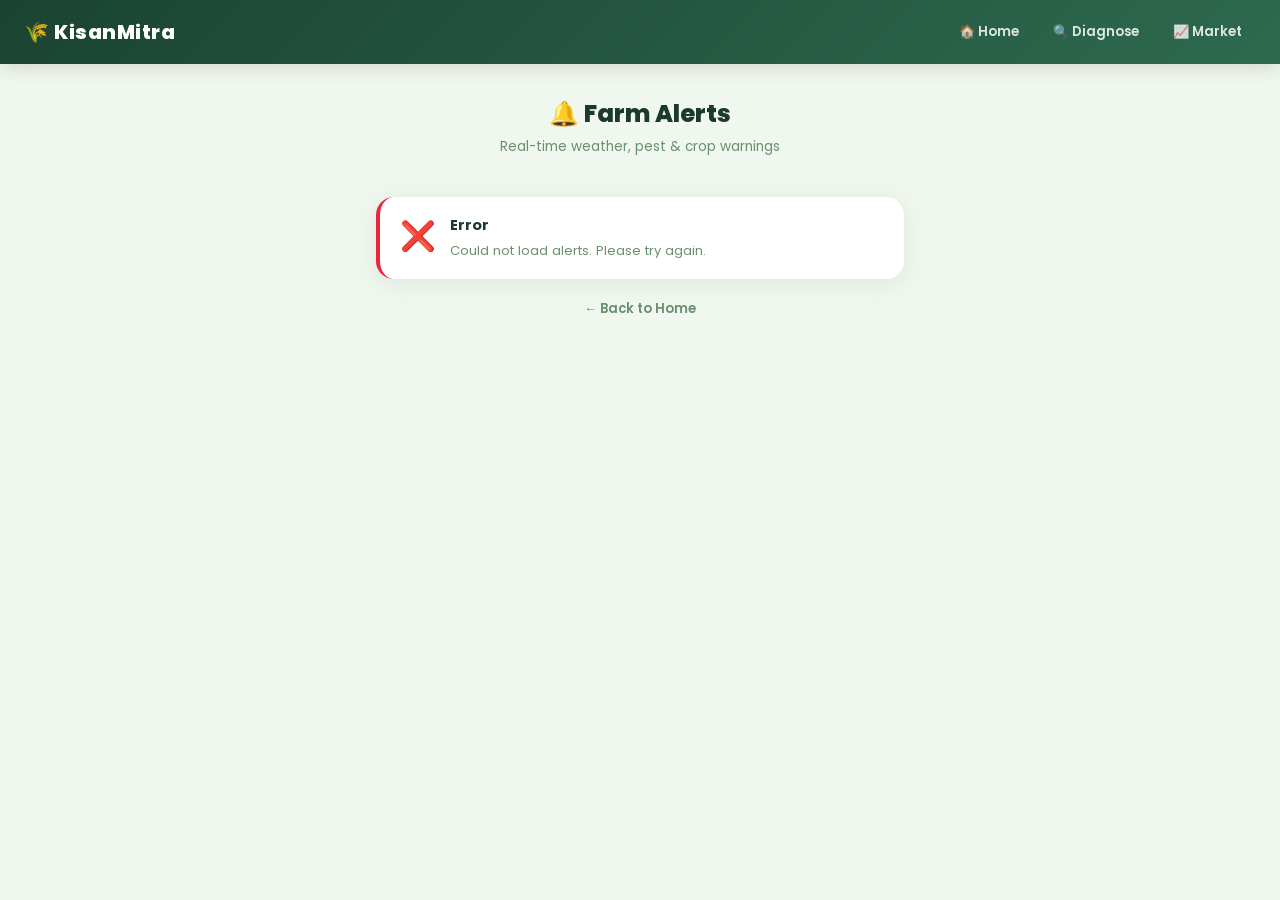
==== templates/alerts.html @ a258a3a2 "Add files via upload" ====
<!DOCTYPE html>
<html lang="en">
<head>
  <meta charset="UTF-8"/>
  <meta name="viewport" content="width=device-width, initial-scale=1.0"/>
  <title>KisanMitra · Alerts</title>
  <link href="https://fonts.googleapis.com/css2?family=Poppins:wght@300;400;500;600;700;800&display=swap" rel="stylesheet"/>
  <link rel="stylesheet" href="/static/style.css"/>
</head>
<body>

<nav class="navbar">
  <a href="/" class="nav-brand">🌾 KisanMitra</a>
  <div class="nav-links">
    <a href="/">🏠 Home</a>
    <a href="/diagnose">🔍 Diagnose</a>
    <a href="/market">📈 Market</a>
  </div>
  <div class="hamburger" onclick="toggleMenu()">
    <span></span><span></span><span></span>
  </div>
</nav>

<div class="mobile-menu" id="mobile-menu">
  <a href="/">🏠 Home</a>
  <a href="/diagnose">🔍 Diagnose Crop</a>
  <a href="/market">📈 Market Prices</a>
</div>

<div class="page-title">
  <h2>🔔 Farm Alerts</h2>
  <p>Real-time weather, pest & crop warnings</p>
</div>

<div class="main-container" style="margin-top:0">
  <div class="alerts-grid" id="alerts-grid">
    <div class="alert-card">
      <div class="typing"><span></span><span></span><span></span></div>
      <p style="font-size:0.85rem;color:var(--muted);margin-top:8px">Loading alerts based on your location...</p>
    </div>
  </div>
  <a href="/" class="back-link">← Back to Home</a>
</div>

<script src="/static/alerts.js"></script>
<script>
function toggleMenu() {
  document.getElementById('mobile-menu').classList.toggle('open');
}
</script>
</body>
</html>
---- static/style.css ----
@import url('https://fonts.googleapis.com/css2?family=Poppins:wght@300;400;500;600;700;800&display=swap');

:root {
  --green: #2d6a4f;
  --green2: #40916c;
  --green3: #52b788;
  --light: #d8f3dc;
  --yellow: #f4a716;
  --red: #ef233c;
  --bg: #f0f7ee;
  --card: #ffffff;
  --text: #1b3a2d;
  --muted: #6b8f71;
  --shadow: 0 4px 24px rgba(45,106,79,0.10);
  --shadow-hover: 0 8px 32px rgba(45,106,79,0.18);
  --radius: 18px;
  --radius-sm: 12px;
}

* { box-sizing: border-box; margin: 0; padding: 0; }

body {
  font-family: 'Poppins', sans-serif;
  background: var(--bg);
  color: var(--text);
  min-height: 100vh;
  overflow-x: hidden;
}

/* ── SCROLLBAR ── */
::-webkit-scrollbar { width: 6px; height: 6px; }
::-webkit-scrollbar-track { background: var(--bg); }
::-webkit-scrollbar-thumb { background: var(--green3); border-radius: 10px; }

/* ── NAVBAR ── */
.navbar {
  background: linear-gradient(135deg, #1b4332 0%, #2d6a4f 100%);
  padding: 0 24px;
  height: 64px;
  display: flex;
  align-items: center;
  justify-content: space-between;
  position: sticky;
  top: 0;
  z-index: 1000;
  box-shadow: 0 2px 20px rgba(0,0,0,0.15);
}

.nav-brand {
  display: flex;
  align-items: center;
  gap: 10px;
  color: white;
  font-size: 1.25rem;
  font-weight: 800;
  letter-spacing: 0.5px;
  text-decoration: none;
}

.nav-links {
  display: flex;
  align-items: center;
  gap: 6px;
}

.nav-links a {
  color: rgba(255,255,255,0.85);
  text-decoration: none;
  font-size: 0.82rem;
  font-weight: 600;
  padding: 8px 14px;
  border-radius: 20px;
  transition: all 0.2s;
  display: flex;
  align-items: center;
  gap: 5px;
}

.nav-links a:hover {
  background: rgba(255,255,255,0.15);
  color: white;
  transform: translateY(-1px);
}

.nav-links select {
  background: rgba(255,255,255,0.12);
  color: white;
  border: 1px solid rgba(255,255,255,0.25);
  border-radius: 20px;
  padding: 7px 12px;
  font-family: 'Poppins', sans-serif;
  font-size: 0.78rem;
  font-weight: 600;
  cursor: pointer;
  outline: none;
  transition: all 0.2s;
}

.nav-links select:hover {
  background: rgba(255,255,255,0.2);
}

.nav-links select option {
  background: #1b4332;
  color: white;
}

/* HAMBURGER */
.hamburger {
  display: none;
  flex-direction: column;
  gap: 5px;
  cursor: pointer;
  padding: 4px;
}

.hamburger span {
  display: block;
  width: 24px;
  height: 2px;
  background: white;
  border-radius: 2px;
  transition: all 0.3s;
}

.mobile-menu {
  display: none;
  position: fixed;
  top: 64px;
  left: 0;
  right: 0;
  background: #1b4332;
  padding: 16px;
  z-index: 999;
  flex-direction: column;
  gap: 8px;
  box-shadow: 0 8px 24px rgba(0,0,0,0.2);
}

.mobile-menu a {
  color: white;
  text-decoration: none;
  font-size: 0.9rem;
  font-weight: 600;
  padding: 12px 16px;
  border-radius: var(--radius-sm);
  background: rgba(255,255,255,0.08);
  display: flex;
  align-items: center;
  gap: 8px;
  transition: background 0.2s;
}

.mobile-menu a:hover { background: rgba(255,255,255,0.15); }

.mobile-menu.open { display: flex; }

/* ── HERO ── */
.hero {
  background: linear-gradient(135deg, #1b4332 0%, #2d6a4f 50%, #40916c 100%);
  padding: 48px 20px 40px;
  text-align: center;
  position: relative;
  overflow: hidden;
}

.hero::before {
  content: '';
  position: absolute;
  top: -50%;
  left: -50%;
  width: 200%;
  height: 200%;
  background: radial-gradient(circle, rgba(255,255,255,0.03) 0%, transparent 60%);
  animation: pulse 4s ease-in-out infinite;
}

@keyframes pulse {
  0%, 100% { transform: scale(1); }
  50% { transform: scale(1.05); }
}

.hero-icon {
  font-size: 3rem;
  margin-bottom: 12px;
  animation: float 3s ease-in-out infinite;
}

@keyframes float {
  0%, 100% { transform: translateY(0); }
  50% { transform: translateY(-8px); }
}

.hero h1 {
  font-size: 2.2rem;
  font-weight: 800;
  color: white;
  letter-spacing: -0.5px;
}

.hero p {
  font-size: 0.95rem;
  color: rgba(255,255,255,0.75);
  margin-top: 8px;
}

.location-bar {
  display: inline-flex;
  align-items: center;
  gap: 8px;
  background: rgba(255,255,255,0.12);
  backdrop-filter: blur(10px);
  border: 1px solid rgba(255,255,255,0.2);
  border-radius: 24px;
  padding: 8px 20px;
  font-size: 0.85rem;
  color: white;
  margin-top: 16px;
  font-weight: 500;
}

/* ── CONTAINER ── */
.main-container {
  max-width: 560px;
  margin: 0 auto;
  padding: 24px 16px 40px;
}

/* ── SECTION TITLE ── */
.section-title {
  display: flex;
  flex-direction: column;
  align-items: center;
  text-align: center;
  margin-bottom: 16px;
  margin-top: 32px;
}

.section-title h2 {
  font-size: 1.15rem;
  font-weight: 700;
  color: var(--text);
  display: flex;
  align-items: center;
  gap: 8px;
}

.section-title p {
  font-size: 0.8rem;
  color: var(--muted);
  margin-top: 4px;
}

/* ── STEP BADGE ── */
.step-badge {
  display: inline-flex;
  align-items: center;
  gap: 6px;
  background: linear-gradient(135deg, var(--green), var(--green2));
  color: white;
  font-size: 0.72rem;
  font-weight: 700;
  padding: 5px 14px;
  border-radius: 20px;
  margin-bottom: 12px;
  letter-spacing: 0.3px;
}

/* ── WEATHER CARD ── */
.weather-card {
  background: linear-gradient(135deg, #1b4332 0%, #2d6a4f 60%, #40916c 100%);
  border-radius: var(--radius);
  padding: 24px 20px;
  color: white;
  box-shadow: 0 8px 32px rgba(27,67,50,0.3);
  position: relative;
  overflow: hidden;
  animation: slideUp 0.5s ease;
}

.weather-card::after {
  content: '🌾';
  position: absolute;
  right: -10px;
  bottom: -10px;
  font-size: 6rem;
  opacity: 0.08;
}

@keyframes slideUp {
  from { opacity: 0; transform: translateY(20px); }
  to { opacity: 1; transform: translateY(0); }
}

.weather-main {
  display: flex;
  align-items: center;
  gap: 16px;
}

.weather-main img { width: 72px; filter: drop-shadow(0 4px 8px rgba(0,0,0,0.2)); }

.weather-info { flex: 1; }

.weather-temp {
  font-size: 3.2rem;
  font-weight: 800;
  line-height: 1;
  letter-spacing: -2px;
}

.weather-desc {
  font-size: 0.9rem;
  opacity: 0.8;
  text-transform: capitalize;
  margin-top: 4px;
}

.weather-city {
  font-size: 1rem;
  font-weight: 600;
  margin-top: 2px;
}

.weather-stats {
  display: flex;
  gap: 12px;
  margin-top: 16px;
}

.stat {
  flex: 1;
  background: rgba(255,255,255,0.12);
  border-radius: var(--radius-sm);
  padding: 12px;
  text-align: center;
}

.stat-val { font-size: 1.1rem; font-weight: 700; }
.stat-label { font-size: 0.7rem; opacity: 0.75; margin-top: 2px; }
.weather-loading { color: white; text-align: center; padding: 32px; font-size: 0.9rem; opacity: 0.8; }

/* ── FORECAST ── */
.forecast-grid {
  display: grid;
  grid-template-columns: repeat(7, 1fr);
  gap: 8px;
}

.forecast-card {
  background: var(--card);
  border-radius: var(--radius-sm);
  padding: 12px 6px;
  text-align: center;
  box-shadow: var(--shadow);
  transition: all 0.2s;
  animation: slideUp 0.5s ease;
}

.forecast-card:hover {
  transform: translateY(-4px);
  box-shadow: var(--shadow-hover);
}

.forecast-day {
  font-size: 0.72rem;
  font-weight: 700;
  color: var(--green);
  text-transform: uppercase;
}

.forecast-card img { width: 32px; margin: 4px 0; }
.forecast-temp { font-size: 0.85rem; font-weight: 700; color: var(--text); }
.forecast-desc { font-size: 0.6rem; color: var(--muted); text-transform: capitalize; margin-top: 2px; }

/* ── RECOMMENDATION ── */
.recommendation-card {
  background: var(--card);
  border-radius: var(--radius);
  padding: 20px;
  box-shadow: var(--shadow);
  border-left: 4px solid var(--green3);
  animation: slideUp 0.5s ease;
  line-height: 1.8;
  font-size: 0.88rem;
}

/* ── LANG GRID ── */
.lang-grid {
  display: grid;
  grid-template-columns: repeat(4, 1fr);
  gap: 8px;
}

.lang-btn {
  background: var(--card);
  border: 2px solid var(--light);
  border-radius: var(--radius-sm);
  padding: 12px 6px;
  text-align: center;
  cursor: pointer;
  font-size: 0.75rem;
  font-weight: 600;
  color: var(--text);
  transition: all 0.2s;
  box-shadow: var(--shadow);
  line-height: 1.4;
}

.lang-btn:hover {
  border-color: var(--green3);
  background: #f0faf3;
  transform: translateY(-2px);
  box-shadow: var(--shadow-hover);
}

.lang-btn.selected {
  border-color: var(--green);
  background: linear-gradient(135deg, #d8f3dc, #b7e4c7);
  color: var(--green);
  transform: translateY(-2px);
  box-shadow: var(--shadow-hover);
}

/* ── CROP GRID ── */
.crop-grid {
  display: grid;
  grid-template-columns: repeat(5, 1fr);
  gap: 10px;
}

.crop-btn {
  background: var(--card);
  border: 2px solid var(--light);
  border-radius: var(--radius);
  padding: 16px 8px;
  text-align: center;
  cursor: pointer;
  font-size: 2rem;
  transition: all 0.25s;
  box-shadow: var(--shadow);
}

.crop-btn small {
  display: block;
  font-size: 0.68rem;
  color: var(--muted);
  margin-top: 6px;
  font-weight: 600;
}

.crop-btn:hover {
  border-color: var(--green3);
  transform: translateY(-4px) scale(1.03);
  box-shadow: var(--shadow-hover);
}

.crop-btn.selected {
  border-color: var(--green);
  background: linear-gradient(135deg, #d8f3dc, #b7e4c7);
  transform: translateY(-4px) scale(1.03);
  box-shadow: 0 8px 24px rgba(45,106,79,0.2);
}

/* ── PROBLEM GRID ── */
.problem-grid {
  display: grid;
  grid-template-columns: repeat(2, 1fr);
  gap: 12px;
}

.problem-btn {
  background: var(--card);
  border: 2px solid var(--light);
  border-radius: var(--radius);
  padding: 20px 12px;
  text-align: center;
  cursor: pointer;
  font-size: 2rem;
  transition: all 0.25s;
  box-shadow: var(--shadow);
}

.problem-btn span {
  display: block;
  font-size: 0.88rem;
  font-weight: 700;
  margin-top: 8px;
  color: var(--text);
}

.problem-btn small {
  display: block;
  font-size: 0.7rem;
  color: var(--muted);
  margin-top: 2px;
}

.problem-btn:hover {
  border-color: var(--yellow);
  background: #fffbf0;
  transform: translateY(-4px);
  box-shadow: 0 8px 24px rgba(244,167,22,0.2);
}

.problem-btn.selected {
  border-color: var(--yellow);
  background: linear-gradient(135deg, #fff8ec, #fde8b0);
  transform: translateY(-4px);
  box-shadow: 0 8px 24px rgba(244,167,22,0.25);
}

/* ── GO BUTTON ── */
.go-btn {
  width: 100%;
  background: linear-gradient(135deg, var(--green), var(--green2));
  color: white;
  border: none;
  border-radius: var(--radius);
  padding: 16px;
  font-family: 'Poppins', sans-serif;
  font-size: 1rem;
  font-weight: 700;
  cursor: pointer;
  transition: all 0.25s;
  box-shadow: 0 6px 20px rgba(45,106,79,0.3);
  letter-spacing: 0.3px;
  position: relative;
  overflow: hidden;
}

.go-btn::after {
  content: '';
  position: absolute;
  top: 50%;
  left: 50%;
  width: 0;
  height: 0;
  background: rgba(255,255,255,0.2);
  border-radius: 50%;
  transform: translate(-50%, -50%);
  transition: width 0.4s, height 0.4s;
}

.go-btn:hover::after { width: 300px; height: 300px; }

.go-btn:hover {
  transform: translateY(-2px);
  box-shadow: 0 10px 28px rgba(45,106,79,0.4);
}

.go-btn:disabled {
  background: #c8d8c8;
  cursor: not-allowed;
  transform: none;
  box-shadow: none;
}

/* ── PAGE TITLE ── */
.page-title {
  text-align: center;
  padding: 32px 20px 16px;
}

.page-title h2 {
  font-size: 1.5rem;
  font-weight: 800;
  color: var(--text);
}

.page-title p {
  font-size: 0.85rem;
  color: var(--muted);
  margin-top: 6px;
}

/* ── CHAT ── */
.chat-header {
  background: linear-gradient(135deg, #1b4332, #2d6a4f);
  color: white;
  border-radius: var(--radius);
  padding: 16px 20px;
  margin-bottom: 16px;
  display: flex;
  align-items: center;
  gap: 14px;
  box-shadow: 0 6px 20px rgba(27,67,50,0.25);
}

.chat-header .crop-icon { font-size: 2.2rem; }
.chat-header h3 { font-size: 1rem; font-weight: 700; }
.chat-header p { font-size: 0.75rem; opacity: 0.75; margin-top: 2px; }

.chat-box {
  background: var(--card);
  border-radius: var(--radius);
  padding: 16px;
  min-height: 320px;
  max-height: 440px;
  overflow-y: auto;
  border: 1px solid var(--light);
  box-shadow: var(--shadow);
}

.msg { margin-bottom: 16px; animation: fadeIn 0.35s ease; }

@keyframes fadeIn {
  from { opacity: 0; transform: translateY(10px); }
  to { opacity: 1; transform: translateY(0); }
}

.msg .sender {
  font-size: 0.68rem;
  color: var(--muted);
  margin-bottom: 4px;
  font-weight: 700;
  text-transform: uppercase;
  letter-spacing: 0.5px;
}

.msg.bot .bubble {
  background: #f4faf6;
  border: 1px solid var(--light);
  border-radius: 4px var(--radius) var(--radius) var(--radius);
  padding: 12px 16px;
  font-size: 0.88rem;
  line-height: 1.75;
  max-width: 92%;
}

.msg.user { text-align: right; }

.msg.user .bubble {
  background: linear-gradient(135deg, var(--green), var(--green2));
  color: white;
  border-radius: var(--radius) 4px var(--radius) var(--radius);
  padding: 10px 16px;
  font-size: 0.88rem;
  display: inline-block;
  max-width: 80%;
}

/* ── TYPING ── */
.typing { padding: 8px 4px; display: flex; gap: 4px; }

.typing span {
  display: inline-block;
  width: 8px;
  height: 8px;
  background: var(--green3);
  border-radius: 50%;
  animation: bounce 1.2s infinite;
}

.typing span:nth-child(2) { animation-delay: 0.2s; }
.typing span:nth-child(3) { animation-delay: 0.4s; }

@keyframes bounce {
  0%, 60%, 100% { transform: translateY(0); }
  30% { transform: translateY(-8px); }
}

/* ── AUDIO BAR ── */
.audio-bar {
  background: #f4faf6;
  border: 1px solid var(--light);
  border-radius: var(--radius-sm);
  padding: 12px 16px;
  display: flex;
  align-items: center;
  gap: 12px;
  margin-top: 12px;
  font-size: 0.82rem;
  color: var(--muted);
  font-weight: 500;
}

.audio-bar button {
  background: linear-gradient(135deg, var(--yellow), #e09010);
  border: none;
  border-radius: 50%;
  width: 42px;
  height: 42px;
  font-size: 1.1rem;
  cursor: pointer;
  box-shadow: 0 4px 12px rgba(244,167,22,0.35);
  transition: all 0.2s;
  flex-shrink: 0;
}

.audio-bar button:hover { transform: scale(1.1); }

/* ── INPUT ROW ── */
.input-row { display: flex; gap: 8px; }

.input-row input {
  flex: 1;
  border: 2px solid var(--light);
  border-radius: var(--radius-sm);
  padding: 13px 16px;
  font-family: 'Poppins', sans-serif;
  font-size: 0.88rem;
  outline: none;
  background: white;
  transition: border 0.2s;
  color: var(--text);
}

.input-row input:focus {
  border-color: var(--green3);
  box-shadow: 0 0 0 3px rgba(82,183,136,0.15);
}

.input-row button {
  background: linear-gradient(135deg, var(--green), var(--green2));
  color: white;
  border: none;
  border-radius: var(--radius-sm);
  padding: 13px 18px;
  font-size: 1.2rem;
  cursor: pointer;
  transition: all 0.2s;
  box-shadow: 0 4px 12px rgba(45,106,79,0.25);
}

.input-row button:hover { transform: scale(1.05); }

/* ── BACK LINK ── */
.back-link {
  display: block;
  text-align: center;
  color: var(--muted);
  font-size: 0.82rem;
  margin-top: 20px;
  text-decoration: none;
  font-weight: 600;
  transition: color 0.2s;
}

.back-link:hover { color: var(--green); }

/* ── DIAGNOSE ── */
.diagnose-card {
  background: var(--card);
  border-radius: var(--radius);
  padding: 24px;
  box-shadow: var(--shadow);
}

.upload-area {
  border: 2px dashed var(--green3);
  border-radius: var(--radius);
  padding: 40px 20px;
  text-align: center;
  cursor: pointer;
  transition: all 0.25s;
  background: #f8fffe;
}

.upload-area:hover {
  border-color: var(--green);
  background: #f0faf3;
  transform: scale(1.01);
}

.upload-icon { font-size: 3rem; margin-bottom: 10px; }

.upload-area p {
  font-size: 0.9rem;
  font-weight: 600;
  color: var(--text);
  margin-bottom: 4px;
}

.upload-area small { font-size: 0.75rem; color: var(--muted); }

.result-card {
  background: var(--card);
  border-radius: var(--radius);
  padding: 20px;
  box-shadow: var(--shadow);
  margin-top: 16px;
  border-left: 4px solid var(--green3);
  font-size: 0.88rem;
  line-height: 1.8;
  animation: slideUp 0.4s ease;
}

/* ── MARKET ── */
.search-bar {
  display: flex;
  gap: 8px;
  margin-bottom: 16px;
  flex-wrap: wrap;
}

.search-bar input {
  flex: 1;
  min-width: 130px;
  border: 2px solid var(--light);
  border-radius: var(--radius-sm);
  padding: 11px 14px;
  font-family: 'Poppins', sans-serif;
  font-size: 0.85rem;
  outline: none;
  background: white;
  transition: border 0.2s;
}

.search-bar input:focus { border-color: var(--green3); }

.search-bar button {
  background: linear-gradient(135deg, var(--green), var(--green2));
  color: white;
  border: none;
  border-radius: var(--radius-sm);
  padding: 11px 20px;
  font-family: 'Poppins', sans-serif;
  font-weight: 700;
  font-size: 0.85rem;
  cursor: pointer;
  transition: all 0.2s;
  box-shadow: 0 4px 12px rgba(45,106,79,0.2);
}

.search-bar button:hover { transform: translateY(-1px); }

.legend-bar {
  display: flex;
  gap: 12px;
  margin-bottom: 14px;
  flex-wrap: wrap;
}

.legend-bar span {
  font-size: 0.78rem;
  font-weight: 600;
  padding: 4px 12px;
  border-radius: 20px;
  background: white;
  box-shadow: var(--shadow);
}

.market-table-wrapper {
  overflow-x: auto;
  border-radius: var(--radius);
  box-shadow: var(--shadow);
  background: white;
}

.market-table {
  width: 100%;
  border-collapse: collapse;
  font-size: 0.82rem;
}

.market-table thead tr {
  background: linear-gradient(135deg, var(--green), var(--green2));
}

.market-table th {
  color: white;
  padding: 13px 12px;
  text-align: left;
  font-size: 0.78rem;
  font-weight: 700;
  letter-spacing: 0.3px;
  white-space: nowrap;
}

.market-table td {
  padding: 11px 12px;
  border-bottom: 1px solid #f0f7ee;
  white-space: nowrap;
  font-weight: 500;
}

.market-table tbody tr { transition: background 0.15s; }
.market-table tbody tr:hover { background: #f8fffe; }

.trend-high { background: #f0fff6; }
.trend-high td:last-child { color: #2d6a4f; font-weight: 700; }
.trend-low { background: #fff5f5; }
.trend-low td:last-child { color: var(--red); font-weight: 700; }
.trend-stable { background: #fffdf0; }
.trend-stable td:last-child { color: #c47b00; font-weight: 700; }

.chart-wrapper {
  background: white;
  border-radius: var(--radius);
  padding: 20px;
  box-shadow: var(--shadow);
  margin-top: 20px;
}

/* ── ALERTS ── */
.alerts-grid {
  display: grid;
  gap: 14px;
}

.alert-item {
  background: var(--card);
  border-radius: var(--radius);
  padding: 18px 20px;
  box-shadow: var(--shadow);
  display: flex;
  align-items: flex-start;
  gap: 14px;
  animation: slideUp 0.4s ease;
  transition: transform 0.2s;
  border-left: 4px solid var(--yellow);
}

.alert-item:hover { transform: translateX(4px); }

.alert-item.danger { border-left-color: var(--red); }
.alert-item.safe { border-left-color: var(--green3); }

.alert-icon { font-size: 1.8rem; flex-shrink: 0; }

.alert-body h4 {
  font-size: 0.9rem;
  font-weight: 700;
  margin-bottom: 4px;
  color: var(--text);
}

.alert-body p {
  font-size: 0.82rem;
  color: var(--muted);
  line-height: 1.6;
}

.alert-card {
  background: var(--card);
  border-radius: var(--radius);
  padding: 20px;
  box-shadow: var(--shadow);
  border-left: 4px solid var(--yellow);
  font-size: 0.88rem;
  line-height: 1.8;
}

/* ── RESPONSIVE ── */
@media (max-width: 600px) {
  .navbar { padding: 0 16px; }
  .nav-links { display: none; }
  .hamburger { display: flex; }

  .hero h1 { font-size: 1.6rem; }
  .hero p { font-size: 0.82rem; }

  .main-container { padding: 16px 12px 32px; }

  .forecast-grid {
    grid-template-columns: repeat(4, 1fr);
    overflow-x: auto;
  }

  .lang-grid { grid-template-columns: repeat(3, 1fr); }
  .crop-grid { grid-template-columns: repeat(3, 1fr); }

  .weather-temp { font-size: 2.4rem; }

  .market-table { font-size: 0.75rem; }
  .market-table th, .market-table td { padding: 9px 8px; }

  .page-title h2 { font-size: 1.2rem; }
}

@media (max-width: 380px) {
  .lang-grid { grid-template-columns: repeat(2, 1fr); }
  .crop-grid { grid-template-columns: repeat(2, 1fr); }
  .hero h1 { font-size: 1.4rem; }
}
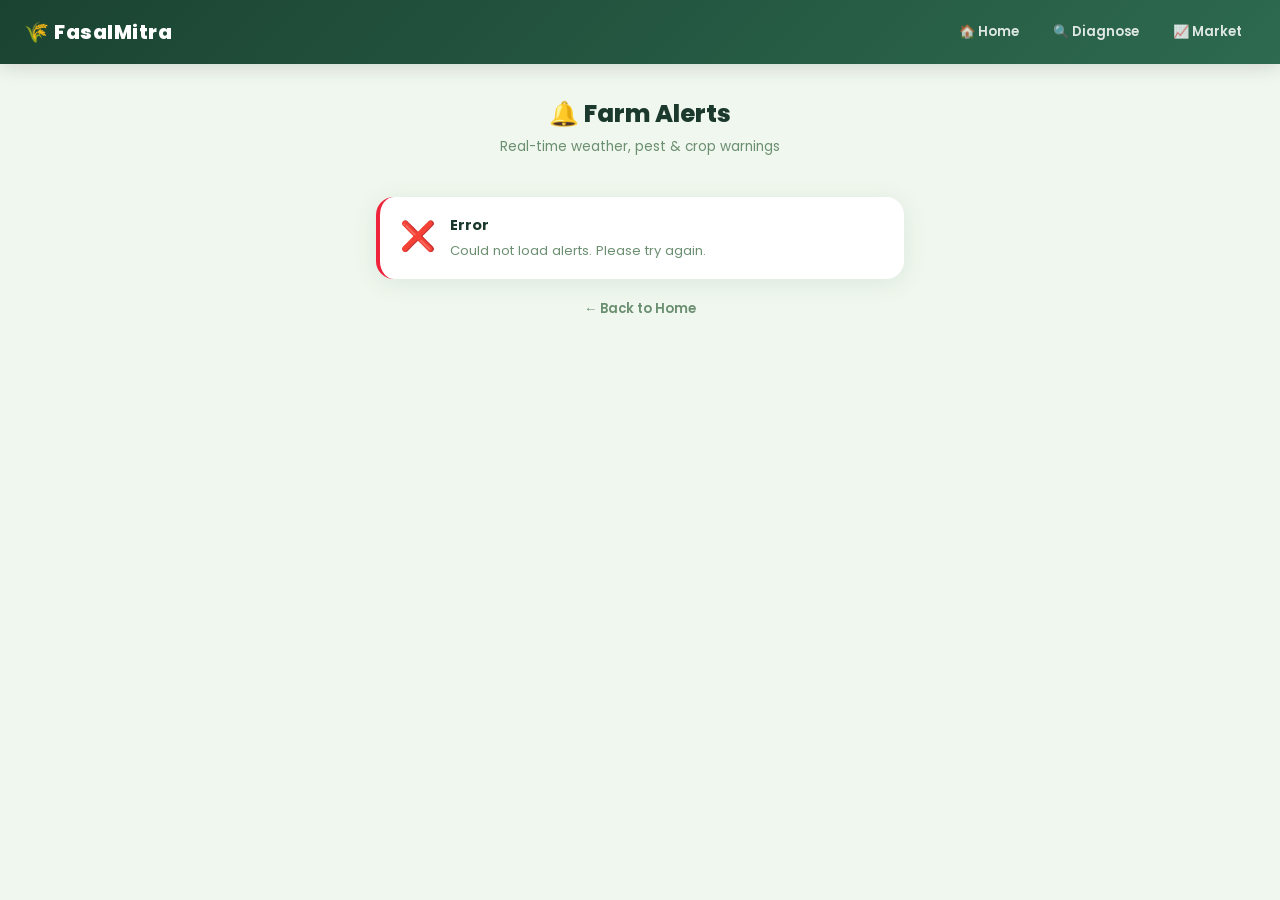
==== commit cfc82317: "Update alerts.html" ====
--- a/templates/alerts.html
+++ b/templates/alerts.html
@@ -10,7 +10,7 @@
 <body>
 
 <nav class="navbar">
-  <a href="/" class="nav-brand">🌾 KisanMitra</a>
+ <a href="/" class="nav-brand">🌾 FasalMitra</a>
   <div class="nav-links">
     <a href="/">🏠 Home</a>
     <a href="/diagnose">🔍 Diagnose</a>
@@ -49,4 +49,4 @@
 }
 </script>
 </body>
-</html>+</html>
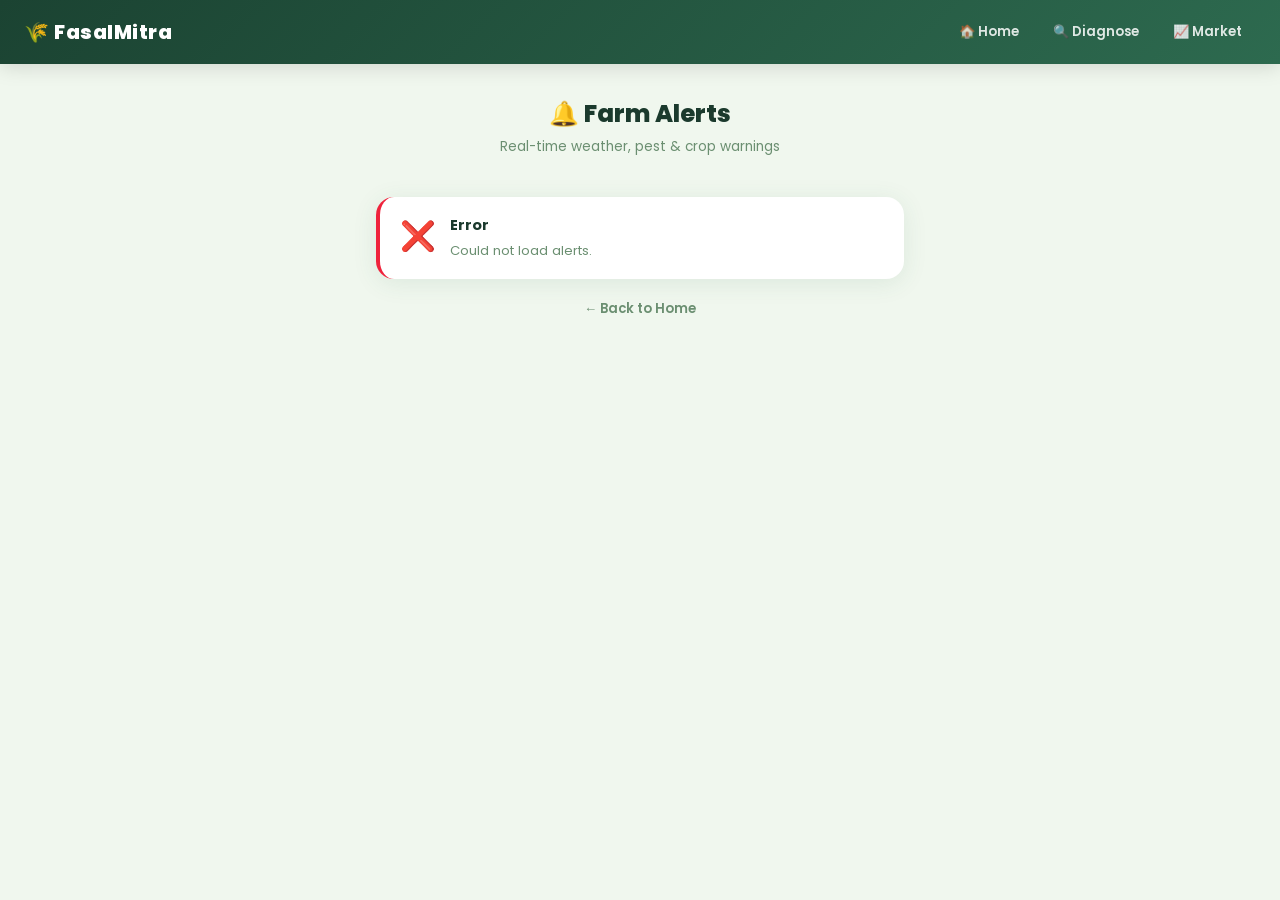
==== commit bf654dcb: "Update alerts.html" ====
--- a/templates/alerts.html
+++ b/templates/alerts.html
@@ -3,14 +3,14 @@
 <head>
   <meta charset="UTF-8"/>
   <meta name="viewport" content="width=device-width, initial-scale=1.0"/>
-  <title>KisanMitra · Alerts</title>
+  <title>FasalMitra · Alerts</title>
   <link href="https://fonts.googleapis.com/css2?family=Poppins:wght@300;400;500;600;700;800&display=swap" rel="stylesheet"/>
   <link rel="stylesheet" href="/static/style.css"/>
 </head>
 <body>
 
 <nav class="navbar">
- <a href="/" class="nav-brand">🌾 FasalMitra</a>
+  <a href="/" class="nav-brand">🌾 FasalMitra</a>
   <div class="nav-links">
     <a href="/">🏠 Home</a>
     <a href="/diagnose">🔍 Diagnose</a>
@@ -23,8 +23,8 @@
 
 <div class="mobile-menu" id="mobile-menu">
   <a href="/">🏠 Home</a>
-  <a href="/diagnose">🔍 Diagnose Crop</a>
-  <a href="/market">📈 Market Prices</a>
+  <a href="/diagnose">🔍 Diagnose</a>
+  <a href="/market">📈 Market</a>
 </div>
 
 <div class="page-title">
@@ -34,9 +34,11 @@
 
 <div class="main-container" style="margin-top:0">
   <div class="alerts-grid" id="alerts-grid">
-    <div class="alert-card">
-      <div class="typing"><span></span><span></span><span></span></div>
-      <p style="font-size:0.85rem;color:var(--muted);margin-top:8px">Loading alerts based on your location...</p>
+    <div class="alert-item">
+      <div class="alert-icon">⏳</div>
+      <div class="alert-body">
+        <p>Loading alerts based on your location...</p>
+      </div>
     </div>
   </div>
   <a href="/" class="back-link">← Back to Home</a>
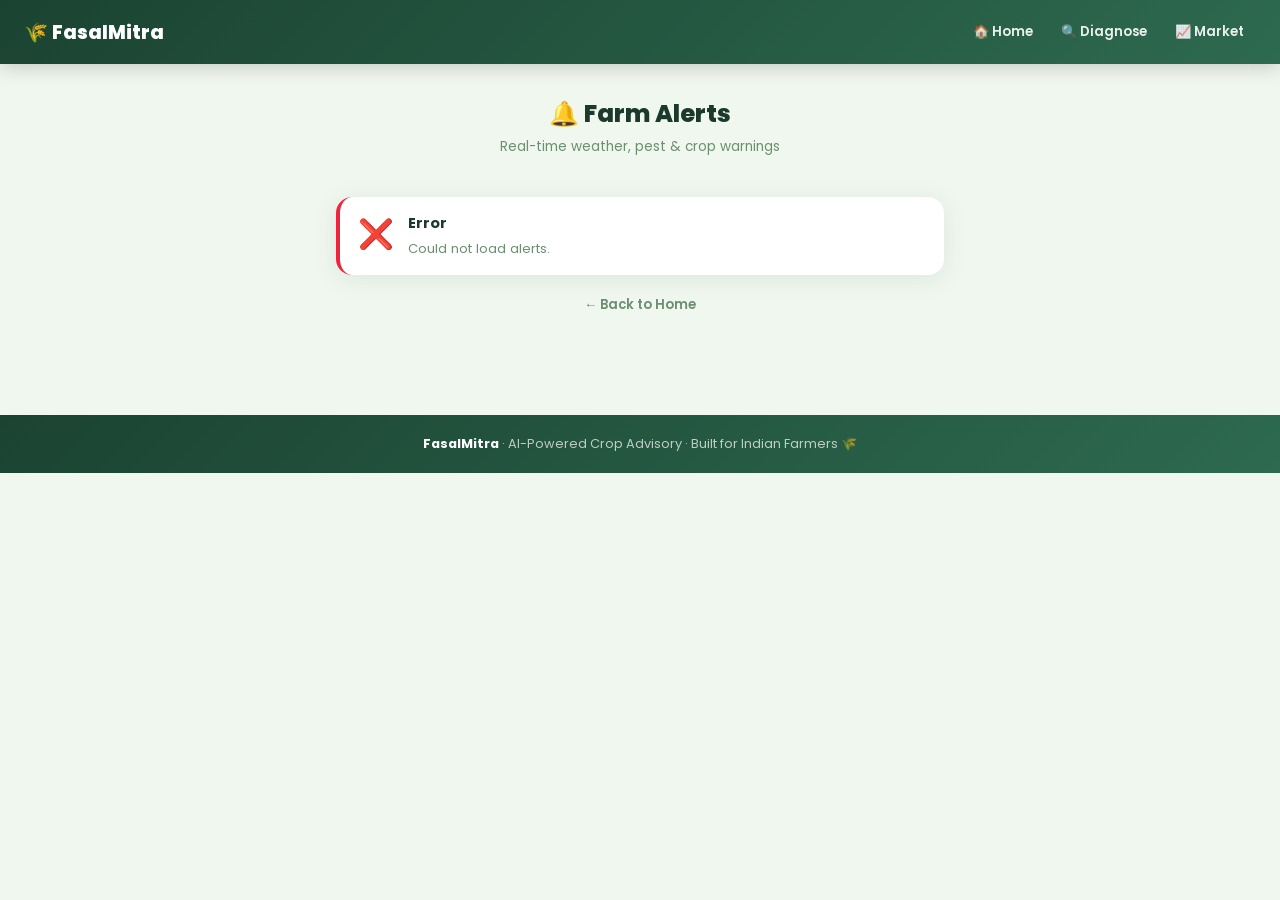
==== commit 04e86845: "Update alerts.html" ====
--- a/templates/alerts.html
+++ b/templates/alerts.html
@@ -16,7 +16,7 @@
     <a href="/diagnose">🔍 Diagnose</a>
     <a href="/market">📈 Market</a>
   </div>
-  <div class="hamburger" onclick="toggleMenu()">
+  <div class="hamburger" id="hamburger" onclick="toggleMenu()">
     <span></span><span></span><span></span>
   </div>
 </nav>
@@ -26,6 +26,7 @@
   <a href="/diagnose">🔍 Diagnose</a>
   <a href="/market">📈 Market</a>
 </div>
+<div class="mobile-overlay" id="mobile-overlay" onclick="toggleMenu()"></div>
 
 <div class="page-title">
   <h2>🔔 Farm Alerts</h2>
@@ -37,17 +38,22 @@
     <div class="alert-item">
       <div class="alert-icon">⏳</div>
       <div class="alert-body">
-        <p>Loading alerts based on your location...</p>
+        <p>Detecting your location and loading alerts...</p>
       </div>
     </div>
   </div>
   <a href="/" class="back-link">← Back to Home</a>
 </div>
 
+<footer class="footer">
+  <strong>FasalMitra</strong> · AI-Powered Crop Advisory · Built for Indian Farmers 🌾
+</footer>
+
 <script src="/static/alerts.js"></script>
 <script>
 function toggleMenu() {
   document.getElementById('mobile-menu').classList.toggle('open');
+  document.getElementById('mobile-overlay').classList.toggle('open');
 }
 </script>
 </body>
--- a/static/style.css
+++ b/static/style.css
@@ -12,29 +12,17 @@
   --text: #1b3a2d;
   --muted: #6b8f71;
   --shadow: 0 4px 24px rgba(45,106,79,0.10);
-  --shadow-hover: 0 8px 32px rgba(45,106,79,0.18);
-  --radius: 18px;
-  --radius-sm: 12px;
+  --shadow-hover: 0 8px 32px rgba(45,106,79,0.20);
+  --radius: 16px;
+  --radius-sm: 10px;
 }
 
 * { box-sizing: border-box; margin: 0; padding: 0; }
-
-body {
-  font-family: 'Poppins', sans-serif;
-  background: var(--bg);
-  color: var(--text);
-  min-height: 100vh;
-  overflow-x: hidden;
-}
-
-/* ── SCROLLBAR ── */
-::-webkit-scrollbar { width: 6px; height: 6px; }
-::-webkit-scrollbar-track { background: var(--bg); }
-::-webkit-scrollbar-thumb { background: var(--green3); border-radius: 10px; }
-
-/* ── NAVBAR ── */
+body { font-family: 'Poppins', sans-serif; background: var(--bg); color: var(--text); min-height: 100vh; }
+
+/* NAVBAR */
 .navbar {
-  background: linear-gradient(135deg, #1b4332 0%, #2d6a4f 100%);
+  background: linear-gradient(135deg, #1b4332, #2d6a4f);
   padding: 0 24px;
   height: 64px;
   display: flex;
@@ -43,67 +31,45 @@
   position: sticky;
   top: 0;
   z-index: 1000;
-  box-shadow: 0 2px 20px rgba(0,0,0,0.15);
-}
-
+  box-shadow: 0 2px 20px rgba(0,0,0,0.2);
+}
 .nav-brand {
-  display: flex;
-  align-items: center;
-  gap: 10px;
-  color: white;
-  font-size: 1.25rem;
+  color: white;
+  font-size: 1.2rem;
   font-weight: 800;
-  letter-spacing: 0.5px;
   text-decoration: none;
-}
-
+  display: flex;
+  align-items: center;
+  gap: 8px;
+}
 .nav-links {
   display: flex;
   align-items: center;
-  gap: 6px;
-}
-
+  gap: 4px;
+}
 .nav-links a {
-  color: rgba(255,255,255,0.85);
+  color: rgba(255,255,255,0.9);
   text-decoration: none;
   font-size: 0.82rem;
   font-weight: 600;
-  padding: 8px 14px;
+  padding: 8px 12px;
   border-radius: 20px;
   transition: all 0.2s;
-  display: flex;
-  align-items: center;
-  gap: 5px;
-}
-
-.nav-links a:hover {
+}
+.nav-links a:hover { background: rgba(255,255,255,0.15); }
+.nav-links select {
   background: rgba(255,255,255,0.15);
   color: white;
-  transform: translateY(-1px);
-}
-
-.nav-links select {
-  background: rgba(255,255,255,0.12);
-  color: white;
-  border: 1px solid rgba(255,255,255,0.25);
+  border: 1px solid rgba(255,255,255,0.3);
   border-radius: 20px;
-  padding: 7px 12px;
+  padding: 6px 12px;
   font-family: 'Poppins', sans-serif;
-  font-size: 0.78rem;
+  font-size: 0.8rem;
   font-weight: 600;
   cursor: pointer;
   outline: none;
-  transition: all 0.2s;
-}
-
-.nav-links select:hover {
-  background: rgba(255,255,255,0.2);
-}
-
-.nav-links select option {
-  background: #1b4332;
-  color: white;
-}
+}
+.nav-links select option { background: #1b4332; }
 
 /* HAMBURGER */
 .hamburger {
@@ -111,105 +77,85 @@
   flex-direction: column;
   gap: 5px;
   cursor: pointer;
-  padding: 4px;
-}
-
+  padding: 6px;
+  z-index: 1001;
+}
 .hamburger span {
   display: block;
   width: 24px;
-  height: 2px;
+  height: 2.5px;
   background: white;
   border-radius: 2px;
   transition: all 0.3s;
 }
 
+/* MOBILE MENU */
 .mobile-menu {
   display: none;
   position: fixed;
-  top: 64px;
-  left: 0;
-  right: 0;
-  background: #1b4332;
-  padding: 16px;
+  top: 0;
+  left: -280px;
+  width: 280px;
+  height: 100vh;
+  background: linear-gradient(180deg, #1b4332, #2d6a4f);
   z-index: 999;
   flex-direction: column;
+  padding: 80px 20px 20px;
   gap: 8px;
-  box-shadow: 0 8px 24px rgba(0,0,0,0.2);
-}
-
+  box-shadow: 4px 0 24px rgba(0,0,0,0.3);
+  transition: left 0.3s ease;
+}
+.mobile-menu.open {
+  display: flex;
+  left: 0;
+}
 .mobile-menu a {
   color: white;
   text-decoration: none;
-  font-size: 0.9rem;
+  font-size: 1rem;
   font-weight: 600;
-  padding: 12px 16px;
-  border-radius: var(--radius-sm);
-  background: rgba(255,255,255,0.08);
-  display: flex;
-  align-items: center;
-  gap: 8px;
+  padding: 14px 16px;
+  border-radius: var(--radius-sm);
+  background: rgba(255,255,255,0.1);
+  display: flex;
+  align-items: center;
+  gap: 10px;
   transition: background 0.2s;
 }
-
-.mobile-menu a:hover { background: rgba(255,255,255,0.15); }
-
-.mobile-menu.open { display: flex; }
-
-/* ── HERO ── */
+.mobile-menu a:hover { background: rgba(255,255,255,0.2); }
+.mobile-overlay {
+  display: none;
+  position: fixed;
+  top: 0; left: 0; right: 0; bottom: 0;
+  background: rgba(0,0,0,0.5);
+  z-index: 998;
+}
+.mobile-overlay.open { display: block; }
+
+/* HERO */
 .hero {
-  background: linear-gradient(135deg, #1b4332 0%, #2d6a4f 50%, #40916c 100%);
+  background: linear-gradient(135deg, #1b4332, #2d6a4f, #40916c);
   padding: 48px 20px 40px;
   text-align: center;
   position: relative;
   overflow: hidden;
 }
-
 .hero::before {
   content: '';
   position: absolute;
-  top: -50%;
-  left: -50%;
-  width: 200%;
-  height: 200%;
-  background: radial-gradient(circle, rgba(255,255,255,0.03) 0%, transparent 60%);
-  animation: pulse 4s ease-in-out infinite;
-}
-
-@keyframes pulse {
-  0%, 100% { transform: scale(1); }
-  50% { transform: scale(1.05); }
-}
-
-.hero-icon {
-  font-size: 3rem;
-  margin-bottom: 12px;
-  animation: float 3s ease-in-out infinite;
-}
-
-@keyframes float {
-  0%, 100% { transform: translateY(0); }
-  50% { transform: translateY(-8px); }
-}
-
-.hero h1 {
-  font-size: 2.2rem;
-  font-weight: 800;
-  color: white;
-  letter-spacing: -0.5px;
-}
-
-.hero p {
-  font-size: 0.95rem;
-  color: rgba(255,255,255,0.75);
-  margin-top: 8px;
-}
-
+  top: -50%; left: -50%;
+  width: 200%; height: 200%;
+  background: radial-gradient(circle, rgba(255,255,255,0.03), transparent 60%);
+}
+.hero-icon { font-size: 3rem; margin-bottom: 12px; animation: float 3s ease-in-out infinite; }
+@keyframes float { 0%,100%{transform:translateY(0)} 50%{transform:translateY(-8px)} }
+.hero h1 { font-size: 2.4rem; font-weight: 800; color: white; }
+.hero p { font-size: 0.95rem; color: rgba(255,255,255,0.75); margin-top: 8px; }
 .location-bar {
   display: inline-flex;
   align-items: center;
   gap: 8px;
-  background: rgba(255,255,255,0.12);
-  backdrop-filter: blur(10px);
+  background: rgba(255,255,255,0.15);
   border: 1px solid rgba(255,255,255,0.2);
   border-radius: 24px;
   padding: 8px 20px;
@@ -219,43 +165,62 @@
   font-weight: 500;
 }
 
-/* ── CONTAINER ── */
+/* QUICK ACTIONS */
+.quick-actions {
+  display: grid;
+  grid-template-columns: repeat(3, 1fr);
+  gap: 12px;
+  margin-bottom: 24px;
+}
+.quick-card {
+  background: var(--card);
+  border-radius: var(--radius);
+  padding: 20px 12px;
+  text-align: center;
+  text-decoration: none;
+  color: var(--text);
+  box-shadow: var(--shadow);
+  transition: all 0.25s;
+  border: 2px solid transparent;
+}
+.quick-card:hover {
+  transform: translateY(-4px);
+  box-shadow: var(--shadow-hover);
+  border-color: var(--green3);
+  color: var(--text);
+}
+.quick-card .icon { font-size: 2rem; margin-bottom: 8px; }
+.quick-card .label { font-size: 0.82rem; font-weight: 700; color: var(--green); }
+.quick-card .desc { font-size: 0.7rem; color: var(--muted); margin-top: 2px; }
+
+/* CONTAINER */
 .main-container {
-  max-width: 560px;
+  max-width: 640px;
   margin: 0 auto;
-  padding: 24px 16px 40px;
-}
-
-/* ── SECTION TITLE ── */
+  padding: 24px 16px 60px;
+}
+
+/* SECTION TITLE */
 .section-title {
-  display: flex;
-  flex-direction: column;
-  align-items: center;
   text-align: center;
   margin-bottom: 16px;
   margin-top: 32px;
 }
-
 .section-title h2 {
   font-size: 1.15rem;
   font-weight: 700;
   color: var(--text);
   display: flex;
   align-items: center;
+  justify-content: center;
   gap: 8px;
 }
-
-.section-title p {
-  font-size: 0.8rem;
-  color: var(--muted);
-  margin-top: 4px;
-}
-
-/* ── STEP BADGE ── */
+.section-title p { font-size: 0.8rem; color: var(--muted); margin-top: 4px; }
+
+/* STEP BADGE */
 .step-badge {
   display: inline-flex;
   align-items: center;
-  gap: 6px;
   background: linear-gradient(135deg, var(--green), var(--green2));
   color: white;
   font-size: 0.72rem;
@@ -263,90 +228,44 @@
   padding: 5px 14px;
   border-radius: 20px;
   margin-bottom: 12px;
-  letter-spacing: 0.3px;
-}
-
-/* ── WEATHER CARD ── */
+}
+
+/* WEATHER CARD */
 .weather-card {
-  background: linear-gradient(135deg, #1b4332 0%, #2d6a4f 60%, #40916c 100%);
-  border-radius: var(--radius);
-  padding: 24px 20px;
+  background: linear-gradient(135deg, #1b4332, #2d6a4f, #40916c);
+  border-radius: var(--radius);
+  padding: 24px;
   color: white;
   box-shadow: 0 8px 32px rgba(27,67,50,0.3);
   position: relative;
   overflow: hidden;
   animation: slideUp 0.5s ease;
 }
-
 .weather-card::after {
   content: '🌾';
   position: absolute;
-  right: -10px;
-  bottom: -10px;
-  font-size: 6rem;
-  opacity: 0.08;
-}
-
-@keyframes slideUp {
-  from { opacity: 0; transform: translateY(20px); }
-  to { opacity: 1; transform: translateY(0); }
-}
-
-.weather-main {
-  display: flex;
-  align-items: center;
-  gap: 16px;
-}
-
-.weather-main img { width: 72px; filter: drop-shadow(0 4px 8px rgba(0,0,0,0.2)); }
-
-.weather-info { flex: 1; }
-
-.weather-temp {
-  font-size: 3.2rem;
-  font-weight: 800;
-  line-height: 1;
-  letter-spacing: -2px;
-}
-
-.weather-desc {
-  font-size: 0.9rem;
-  opacity: 0.8;
-  text-transform: capitalize;
-  margin-top: 4px;
-}
-
-.weather-city {
-  font-size: 1rem;
-  font-weight: 600;
-  margin-top: 2px;
-}
-
-.weather-stats {
-  display: flex;
-  gap: 12px;
-  margin-top: 16px;
-}
-
-.stat {
-  flex: 1;
-  background: rgba(255,255,255,0.12);
-  border-radius: var(--radius-sm);
-  padding: 12px;
-  text-align: center;
-}
-
-.stat-val { font-size: 1.1rem; font-weight: 700; }
-.stat-label { font-size: 0.7rem; opacity: 0.75; margin-top: 2px; }
-.weather-loading { color: white; text-align: center; padding: 32px; font-size: 0.9rem; opacity: 0.8; }
-
-/* ── FORECAST ── */
+  right: -10px; bottom: -10px;
+  font-size: 7rem;
+  opacity: 0.07;
+}
+@keyframes slideUp { from{opacity:0;transform:translateY(20px)} to{opacity:1;transform:translateY(0)} }
+.weather-main { display: flex; align-items: center; gap: 16px; }
+.weather-main img { width: 80px; filter: drop-shadow(0 4px 8px rgba(0,0,0,0.2)); }
+.weather-temp { font-size: 3.5rem; font-weight: 800; line-height: 1; letter-spacing: -2px; }
+.weather-desc { font-size: 0.9rem; opacity: 0.85; text-transform: capitalize; margin-top: 4px; }
+.weather-city { font-size: 1.1rem; font-weight: 700; margin-top: 2px; }
+.weather-stats { display: grid; grid-template-columns: repeat(3,1fr); gap: 10px; margin-top: 16px; }
+.stat { background: rgba(255,255,255,0.12); border-radius: var(--radius-sm); padding: 12px; text-align: center; }
+.stat-val { font-size: 1rem; font-weight: 700; }
+.stat-label { font-size: 0.68rem; opacity: 0.75; margin-top: 2px; }
+.weather-loading { color: white; text-align: center; padding: 32px; }
+
+/* FORECAST */
 .forecast-grid {
   display: grid;
   grid-template-columns: repeat(7, 1fr);
   gap: 8px;
 }
-
 .forecast-card {
   background: var(--card);
   border-radius: var(--radius-sm);
@@ -356,42 +275,30 @@
   transition: all 0.2s;
   animation: slideUp 0.5s ease;
 }
-
-.forecast-card:hover {
-  transform: translateY(-4px);
-  box-shadow: var(--shadow-hover);
-}
-
-.forecast-day {
-  font-size: 0.72rem;
-  font-weight: 700;
-  color: var(--green);
-  text-transform: uppercase;
-}
-
+.forecast-card:hover { transform: translateY(-4px); box-shadow: var(--shadow-hover); }
+.forecast-day { font-size: 0.7rem; font-weight: 700; color: var(--green); text-transform: uppercase; }
 .forecast-card img { width: 32px; margin: 4px 0; }
-.forecast-temp { font-size: 0.85rem; font-weight: 700; color: var(--text); }
+.forecast-temp { font-size: 0.85rem; font-weight: 700; }
 .forecast-desc { font-size: 0.6rem; color: var(--muted); text-transform: capitalize; margin-top: 2px; }
 
-/* ── RECOMMENDATION ── */
+/* RECOMMENDATION */
 .recommendation-card {
   background: var(--card);
   border-radius: var(--radius);
   padding: 20px;
   box-shadow: var(--shadow);
   border-left: 4px solid var(--green3);
-  animation: slideUp 0.5s ease;
   line-height: 1.8;
   font-size: 0.88rem;
-}
-
-/* ── LANG GRID ── */
+  animation: slideUp 0.5s ease;
+}
+
+/* LANG GRID */
 .lang-grid {
   display: grid;
   grid-template-columns: repeat(4, 1fr);
   gap: 8px;
 }
-
 .lang-btn {
   background: var(--card);
   border: 2px solid var(--light);
@@ -399,36 +306,28 @@
   padding: 12px 6px;
   text-align: center;
   cursor: pointer;
-  font-size: 0.75rem;
+  font-size: 0.78rem;
   font-weight: 600;
   color: var(--text);
   transition: all 0.2s;
   box-shadow: var(--shadow);
-  line-height: 1.4;
-}
-
-.lang-btn:hover {
-  border-color: var(--green3);
-  background: #f0faf3;
+  user-select: none;
+}
+.lang-btn:hover { border-color: var(--green3); background: #f0faf3; transform: translateY(-2px); }
+.lang-btn.selected {
+  border-color: var(--green) !important;
+  background: linear-gradient(135deg, #d8f3dc, #b7e4c7) !important;
+  color: var(--green) !important;
   transform: translateY(-2px);
   box-shadow: var(--shadow-hover);
 }
 
-.lang-btn.selected {
-  border-color: var(--green);
-  background: linear-gradient(135deg, #d8f3dc, #b7e4c7);
-  color: var(--green);
-  transform: translateY(-2px);
-  box-shadow: var(--shadow-hover);
-}
-
-/* ── CROP GRID ── */
+/* CROP GRID */
 .crop-grid {
   display: grid;
   grid-template-columns: repeat(5, 1fr);
   gap: 10px;
 }
-
 .crop-btn {
   background: var(--card);
   border: 2px solid var(--light);
@@ -439,36 +338,22 @@
   font-size: 2rem;
   transition: all 0.25s;
   box-shadow: var(--shadow);
-}
-
-.crop-btn small {
-  display: block;
-  font-size: 0.68rem;
-  color: var(--muted);
-  margin-top: 6px;
-  font-weight: 600;
-}
-
-.crop-btn:hover {
-  border-color: var(--green3);
+  user-select: none;
+}
+.crop-btn small { display: block; font-size: 0.68rem; color: var(--muted); margin-top: 6px; font-weight: 600; }
+.crop-btn:hover { border-color: var(--green3); transform: translateY(-4px) scale(1.03); box-shadow: var(--shadow-hover); }
+.crop-btn.selected {
+  border-color: var(--green) !important;
+  background: linear-gradient(135deg, #d8f3dc, #b7e4c7) !important;
   transform: translateY(-4px) scale(1.03);
-  box-shadow: var(--shadow-hover);
-}
-
-.crop-btn.selected {
-  border-color: var(--green);
-  background: linear-gradient(135deg, #d8f3dc, #b7e4c7);
-  transform: translateY(-4px) scale(1.03);
-  box-shadow: 0 8px 24px rgba(45,106,79,0.2);
-}
-
-/* ── PROBLEM GRID ── */
+}
+
+/* PROBLEM GRID */
 .problem-grid {
   display: grid;
   grid-template-columns: repeat(2, 1fr);
   gap: 12px;
 }
-
 .problem-btn {
   background: var(--card);
   border: 2px solid var(--light);
@@ -479,38 +364,18 @@
   font-size: 2rem;
   transition: all 0.25s;
   box-shadow: var(--shadow);
-}
-
-.problem-btn span {
-  display: block;
-  font-size: 0.88rem;
-  font-weight: 700;
-  margin-top: 8px;
-  color: var(--text);
-}
-
-.problem-btn small {
-  display: block;
-  font-size: 0.7rem;
-  color: var(--muted);
-  margin-top: 2px;
-}
-
-.problem-btn:hover {
-  border-color: var(--yellow);
-  background: #fffbf0;
+  user-select: none;
+}
+.problem-btn span { display: block; font-size: 0.88rem; font-weight: 700; margin-top: 8px; }
+.problem-btn small { display: block; font-size: 0.7rem; color: var(--muted); margin-top: 2px; }
+.problem-btn:hover { border-color: var(--yellow); background: #fffbf0; transform: translateY(-4px); }
+.problem-btn.selected {
+  border-color: var(--yellow) !important;
+  background: linear-gradient(135deg, #fff8ec, #fde8b0) !important;
   transform: translateY(-4px);
-  box-shadow: 0 8px 24px rgba(244,167,22,0.2);
-}
-
-.problem-btn.selected {
-  border-color: var(--yellow);
-  background: linear-gradient(135deg, #fff8ec, #fde8b0);
-  transform: translateY(-4px);
-  box-shadow: 0 8px 24px rgba(244,167,22,0.25);
-}
-
-/* ── GO BUTTON ── */
+}
+
+/* GO BUTTON */
 .go-btn {
   width: 100%;
   background: linear-gradient(135deg, var(--green), var(--green2));
@@ -524,57 +389,16 @@
   cursor: pointer;
   transition: all 0.25s;
   box-shadow: 0 6px 20px rgba(45,106,79,0.3);
-  letter-spacing: 0.3px;
-  position: relative;
-  overflow: hidden;
-}
-
-.go-btn::after {
-  content: '';
-  position: absolute;
-  top: 50%;
-  left: 50%;
-  width: 0;
-  height: 0;
-  background: rgba(255,255,255,0.2);
-  border-radius: 50%;
-  transform: translate(-50%, -50%);
-  transition: width 0.4s, height 0.4s;
-}
-
-.go-btn:hover::after { width: 300px; height: 300px; }
-
-.go-btn:hover {
-  transform: translateY(-2px);
-  box-shadow: 0 10px 28px rgba(45,106,79,0.4);
-}
-
-.go-btn:disabled {
-  background: #c8d8c8;
-  cursor: not-allowed;
-  transform: none;
-  box-shadow: none;
-}
-
-/* ── PAGE TITLE ── */
-.page-title {
-  text-align: center;
-  padding: 32px 20px 16px;
-}
-
-.page-title h2 {
-  font-size: 1.5rem;
-  font-weight: 800;
-  color: var(--text);
-}
-
-.page-title p {
-  font-size: 0.85rem;
-  color: var(--muted);
-  margin-top: 6px;
-}
-
-/* ── CHAT ── */
+}
+.go-btn:hover { transform: translateY(-2px); box-shadow: 0 10px 28px rgba(45,106,79,0.4); }
+.go-btn:disabled { background: #c8d8c8; cursor: not-allowed; transform: none; box-shadow: none; }
+
+/* PAGE TITLE */
+.page-title { text-align: center; padding: 32px 20px 16px; }
+.page-title h2 { font-size: 1.5rem; font-weight: 800; }
+.page-title p { font-size: 0.85rem; color: var(--muted); margin-top: 6px; }
+
+/* CHAT */
 .chat-header {
   background: linear-gradient(135deg, #1b4332, #2d6a4f);
   color: white;
@@ -584,13 +408,11 @@
   display: flex;
   align-items: center;
   gap: 14px;
-  box-shadow: 0 6px 20px rgba(27,67,50,0.25);
-}
-
+  box-shadow: var(--shadow);
+}
 .chat-header .crop-icon { font-size: 2.2rem; }
 .chat-header h3 { font-size: 1rem; font-weight: 700; }
-.chat-header p { font-size: 0.75rem; opacity: 0.75; margin-top: 2px; }
-
+.chat-header p { font-size: 0.75rem; opacity: 0.75; }
 .chat-box {
   background: var(--card);
   border-radius: var(--radius);
@@ -601,23 +423,9 @@
   border: 1px solid var(--light);
   box-shadow: var(--shadow);
 }
-
-.msg { margin-bottom: 16px; animation: fadeIn 0.35s ease; }
-
-@keyframes fadeIn {
-  from { opacity: 0; transform: translateY(10px); }
-  to { opacity: 1; transform: translateY(0); }
-}
-
-.msg .sender {
-  font-size: 0.68rem;
-  color: var(--muted);
-  margin-bottom: 4px;
-  font-weight: 700;
-  text-transform: uppercase;
-  letter-spacing: 0.5px;
-}
-
+.msg { margin-bottom: 16px; animation: fadeIn 0.3s ease; }
+@keyframes fadeIn { from{opacity:0;transform:translateY(10px)} to{opacity:1;transform:translateY(0)} }
+.msg .sender { font-size: 0.68rem; color: var(--muted); margin-bottom: 4px; font-weight: 700; text-transform: uppercase; letter-spacing: 0.5px; }
 .msg.bot .bubble {
   background: #f4faf6;
   border: 1px solid var(--light);
@@ -627,9 +435,7 @@
   line-height: 1.75;
   max-width: 92%;
 }
-
 .msg.user { text-align: right; }
-
 .msg.user .bubble {
   background: linear-gradient(135deg, var(--green), var(--green2));
   color: white;
@@ -640,27 +446,20 @@
   max-width: 80%;
 }
 
-/* ── TYPING ── */
-.typing { padding: 8px 4px; display: flex; gap: 4px; }
-
+/* TYPING */
+.typing { padding: 8px 4px; display: flex; gap: 4px; align-items: center; }
 .typing span {
   display: inline-block;
-  width: 8px;
-  height: 8px;
+  width: 8px; height: 8px;
   background: var(--green3);
   border-radius: 50%;
   animation: bounce 1.2s infinite;
 }
-
 .typing span:nth-child(2) { animation-delay: 0.2s; }
 .typing span:nth-child(3) { animation-delay: 0.4s; }
-
-@keyframes bounce {
-  0%, 60%, 100% { transform: translateY(0); }
-  30% { transform: translateY(-8px); }
-}
-
-/* ── AUDIO BAR ── */
+@keyframes bounce { 0%,60%,100%{transform:translateY(0)} 30%{transform:translateY(-8px)} }
+
+/* AUDIO BAR */
 .audio-bar {
   background: #f4faf6;
   border: 1px solid var(--light);
@@ -672,27 +471,21 @@
   margin-top: 12px;
   font-size: 0.82rem;
   color: var(--muted);
-  font-weight: 500;
-}
-
+}
 .audio-bar button {
   background: linear-gradient(135deg, var(--yellow), #e09010);
   border: none;
   border-radius: 50%;
-  width: 42px;
-  height: 42px;
+  width: 42px; height: 42px;
   font-size: 1.1rem;
   cursor: pointer;
-  box-shadow: 0 4px 12px rgba(244,167,22,0.35);
-  transition: all 0.2s;
+  transition: transform 0.2s;
   flex-shrink: 0;
 }
-
 .audio-bar button:hover { transform: scale(1.1); }
 
-/* ── INPUT ROW ── */
+/* INPUT ROW */
 .input-row { display: flex; gap: 8px; }
-
 .input-row input {
   flex: 1;
   border: 2px solid var(--light);
@@ -703,14 +496,8 @@
   outline: none;
   background: white;
   transition: border 0.2s;
-  color: var(--text);
-}
-
-.input-row input:focus {
-  border-color: var(--green3);
-  box-shadow: 0 0 0 3px rgba(82,183,136,0.15);
-}
-
+}
+.input-row input:focus { border-color: var(--green3); box-shadow: 0 0 0 3px rgba(82,183,136,0.15); }
 .input-row button {
   background: linear-gradient(135deg, var(--green), var(--green2));
   color: white;
@@ -719,13 +506,11 @@
   padding: 13px 18px;
   font-size: 1.2rem;
   cursor: pointer;
-  transition: all 0.2s;
-  box-shadow: 0 4px 12px rgba(45,106,79,0.25);
-}
-
+  transition: transform 0.2s;
+}
 .input-row button:hover { transform: scale(1.05); }
 
-/* ── BACK LINK ── */
+/* BACK LINK */
 .back-link {
   display: block;
   text-align: center;
@@ -736,17 +521,15 @@
   font-weight: 600;
   transition: color 0.2s;
 }
-
 .back-link:hover { color: var(--green); }
 
-/* ── DIAGNOSE ── */
+/* DIAGNOSE */
 .diagnose-card {
   background: var(--card);
   border-radius: var(--radius);
   padding: 24px;
   box-shadow: var(--shadow);
 }
-
 .upload-area {
   border: 2px dashed var(--green3);
   border-radius: var(--radius);
@@ -756,24 +539,26 @@
   transition: all 0.25s;
   background: #f8fffe;
 }
-
-.upload-area:hover {
-  border-color: var(--green);
-  background: #f0faf3;
-  transform: scale(1.01);
-}
-
+.upload-area:hover { border-color: var(--green); background: #f0faf3; transform: scale(1.01); }
 .upload-icon { font-size: 3rem; margin-bottom: 10px; }
-
-.upload-area p {
-  font-size: 0.9rem;
-  font-weight: 600;
-  color: var(--text);
-  margin-bottom: 4px;
-}
-
+.upload-area p { font-size: 0.9rem; font-weight: 600; margin-bottom: 4px; }
 .upload-area small { font-size: 0.75rem; color: var(--muted); }
-
+.camera-btn {
+  display: block;
+  width: 100%;
+  background: linear-gradient(135deg, #1b4332, var(--green));
+  color: white;
+  border: none;
+  border-radius: var(--radius);
+  padding: 14px;
+  font-family: 'Poppins', sans-serif;
+  font-size: 0.95rem;
+  font-weight: 700;
+  cursor: pointer;
+  margin-top: 10px;
+  transition: all 0.2s;
+}
+.camera-btn:hover { transform: translateY(-2px); }
 .result-card {
   background: var(--card);
   border-radius: var(--radius);
@@ -786,14 +571,8 @@
   animation: slideUp 0.4s ease;
 }
 
-/* ── MARKET ── */
-.search-bar {
-  display: flex;
-  gap: 8px;
-  margin-bottom: 16px;
-  flex-wrap: wrap;
-}
-
+/* MARKET */
+.search-bar { display: flex; gap: 8px; margin-bottom: 16px; flex-wrap: wrap; }
 .search-bar input {
   flex: 1;
   min-width: 130px;
@@ -806,9 +585,7 @@
   background: white;
   transition: border 0.2s;
 }
-
 .search-bar input:focus { border-color: var(--green3); }
-
 .search-bar button {
   background: linear-gradient(135deg, var(--green), var(--green2));
   color: white;
@@ -820,89 +597,48 @@
   font-size: 0.85rem;
   cursor: pointer;
   transition: all 0.2s;
-  box-shadow: 0 4px 12px rgba(45,106,79,0.2);
-}
-
+}
 .search-bar button:hover { transform: translateY(-1px); }
-
 .legend-bar {
   display: flex;
   gap: 12px;
   margin-bottom: 14px;
   flex-wrap: wrap;
 }
-
 .legend-bar span {
   font-size: 0.78rem;
   font-weight: 600;
-  padding: 4px 12px;
+  padding: 5px 14px;
   border-radius: 20px;
   background: white;
   box-shadow: var(--shadow);
 }
-
 .market-table-wrapper {
   overflow-x: auto;
   border-radius: var(--radius);
   box-shadow: var(--shadow);
   background: white;
 }
-
-.market-table {
-  width: 100%;
-  border-collapse: collapse;
-  font-size: 0.82rem;
-}
-
-.market-table thead tr {
-  background: linear-gradient(135deg, var(--green), var(--green2));
-}
-
-.market-table th {
-  color: white;
-  padding: 13px 12px;
-  text-align: left;
-  font-size: 0.78rem;
-  font-weight: 700;
-  letter-spacing: 0.3px;
-  white-space: nowrap;
-}
-
-.market-table td {
-  padding: 11px 12px;
-  border-bottom: 1px solid #f0f7ee;
-  white-space: nowrap;
-  font-weight: 500;
-}
-
+.market-table { width: 100%; border-collapse: collapse; font-size: 0.82rem; }
+.market-table thead tr { background: linear-gradient(135deg, var(--green), var(--green2)); }
+.market-table th { color: white; padding: 13px 12px; text-align: left; font-size: 0.78rem; font-weight: 700; white-space: nowrap; }
+.market-table td { padding: 11px 12px; border-bottom: 1px solid #f0f7ee; white-space: nowrap; font-weight: 500; }
 .market-table tbody tr { transition: background 0.15s; }
 .market-table tbody tr:hover { background: #f8fffe; }
-
 .trend-high { background: #f0fff6; }
-.trend-high td:last-child { color: #2d6a4f; font-weight: 700; }
+.trend-high td:last-child { color: var(--green); font-weight: 700; }
 .trend-low { background: #fff5f5; }
 .trend-low td:last-child { color: var(--red); font-weight: 700; }
 .trend-stable { background: #fffdf0; }
 .trend-stable td:last-child { color: #c47b00; font-weight: 700; }
-
-.chart-wrapper {
-  background: white;
-  border-radius: var(--radius);
-  padding: 20px;
-  box-shadow: var(--shadow);
-  margin-top: 20px;
-}
-
-/* ── ALERTS ── */
-.alerts-grid {
-  display: grid;
-  gap: 14px;
-}
-
+.chart-wrapper { background: white; border-radius: var(--radius); padding: 20px; box-shadow: var(--shadow); margin-top: 20px; }
+
+/* ALERTS */
+.alerts-grid { display: grid; gap: 12px; }
 .alert-item {
   background: var(--card);
   border-radius: var(--radius);
-  padding: 18px 20px;
+  padding: 16px 18px;
   box-shadow: var(--shadow);
   display: flex;
   align-items: flex-start;
@@ -911,66 +647,40 @@
   transition: transform 0.2s;
   border-left: 4px solid var(--yellow);
 }
-
 .alert-item:hover { transform: translateX(4px); }
-
 .alert-item.danger { border-left-color: var(--red); }
 .alert-item.safe { border-left-color: var(--green3); }
-
 .alert-icon { font-size: 1.8rem; flex-shrink: 0; }
-
-.alert-body h4 {
-  font-size: 0.9rem;
-  font-weight: 700;
-  margin-bottom: 4px;
-  color: var(--text);
-}
-
-.alert-body p {
-  font-size: 0.82rem;
-  color: var(--muted);
-  line-height: 1.6;
-}
-
-.alert-card {
-  background: var(--card);
-  border-radius: var(--radius);
+.alert-body h4 { font-size: 0.9rem; font-weight: 700; margin-bottom: 4px; }
+.alert-body p { font-size: 0.82rem; color: var(--muted); line-height: 1.6; }
+
+/* FOOTER */
+.footer {
+  background: linear-gradient(135deg, #1b4332, #2d6a4f);
+  color: rgba(255,255,255,0.7);
+  text-align: center;
   padding: 20px;
-  box-shadow: var(--shadow);
-  border-left: 4px solid var(--yellow);
-  font-size: 0.88rem;
-  line-height: 1.8;
-}
-
-/* ── RESPONSIVE ── */
-@media (max-width: 600px) {
-  .navbar { padding: 0 16px; }
+  font-size: 0.8rem;
+  margin-top: 40px;
+}
+.footer strong { color: white; }
+
+/* RESPONSIVE */
+@media (max-width: 768px) {
   .nav-links { display: none; }
   .hamburger { display: flex; }
-
-  .hero h1 { font-size: 1.6rem; }
-  .hero p { font-size: 0.82rem; }
-
-  .main-container { padding: 16px 12px 32px; }
-
-  .forecast-grid {
-    grid-template-columns: repeat(4, 1fr);
-    overflow-x: auto;
-  }
-
-  .lang-grid { grid-template-columns: repeat(3, 1fr); }
-  .crop-grid { grid-template-columns: repeat(3, 1fr); }
-
-  .weather-temp { font-size: 2.4rem; }
-
-  .market-table { font-size: 0.75rem; }
-  .market-table th, .market-table td { padding: 9px 8px; }
-
-  .page-title h2 { font-size: 1.2rem; }
-}
-
-@media (max-width: 380px) {
-  .lang-grid { grid-template-columns: repeat(2, 1fr); }
-  .crop-grid { grid-template-columns: repeat(2, 1fr); }
-  .hero h1 { font-size: 1.4rem; }
-}+  .hero h1 { font-size: 1.8rem; }
+  .forecast-grid { grid-template-columns: repeat(4,1fr); }
+  .lang-grid { grid-template-columns: repeat(3,1fr); }
+  .crop-grid { grid-template-columns: repeat(3,1fr); }
+  .quick-actions { grid-template-columns: repeat(3,1fr); }
+}
+
+@media (max-width: 480px) {
+  .hero h1 { font-size: 1.5rem; }
+  .lang-grid { grid-template-columns: repeat(2,1fr); }
+  .crop-grid { grid-template-columns: repeat(3,1fr); }
+  .quick-actions { grid-template-columns: repeat(3,1fr); gap: 8px; }
+  .weather-temp { font-size: 2.8rem; }
+  .forecast-grid { grid-template-columns: repeat(4,1fr); overflow-x: auto; }
+}
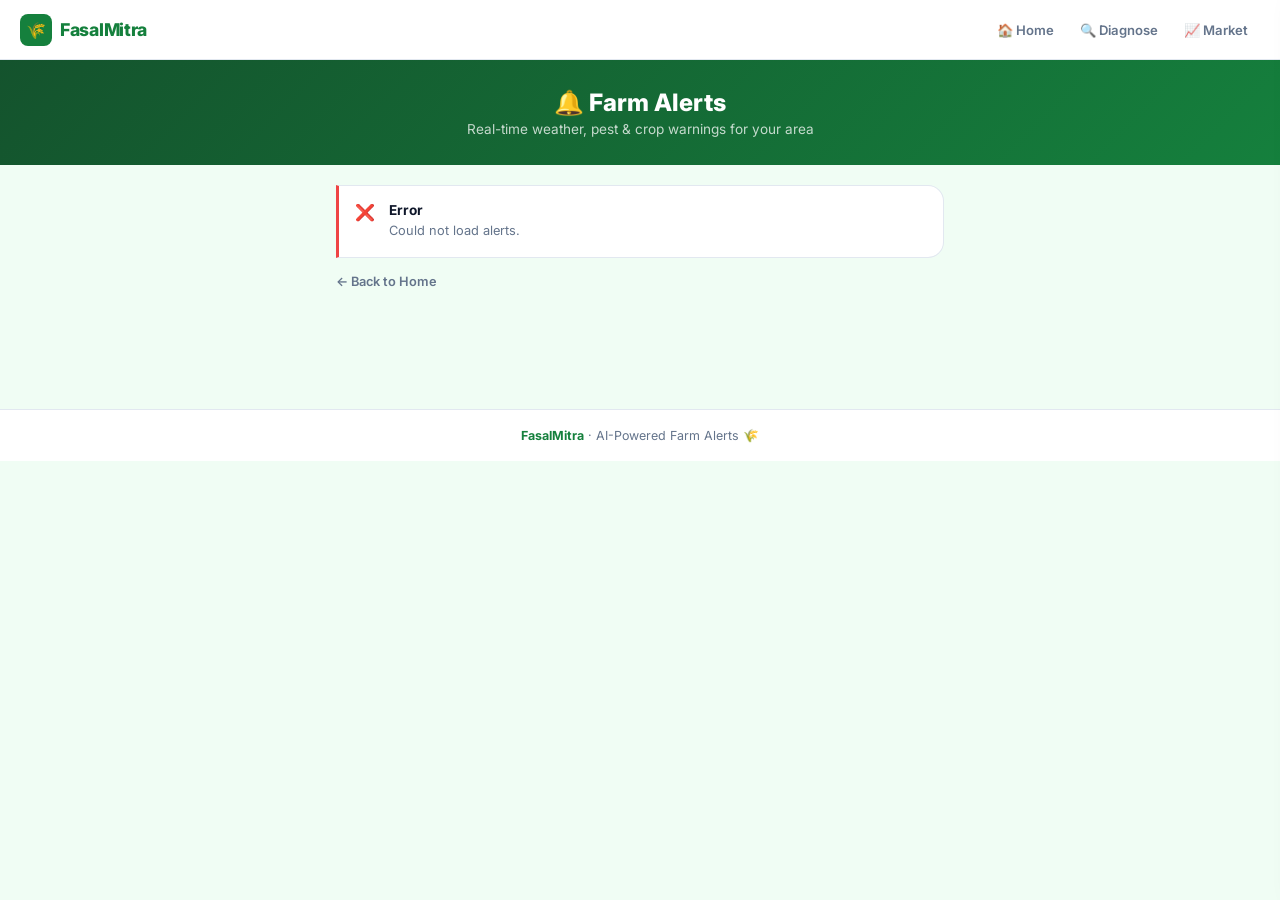
==== commit 03c102da: "Refactor alerts.html for improved layout and styles Updated the HTML structure and styles for the al" ====
--- a/templates/alerts.html
+++ b/templates/alerts.html
@@ -3,50 +3,45 @@
 <head>
   <meta charset="UTF-8"/>
   <meta name="viewport" content="width=device-width, initial-scale=1.0"/>
-  <title>FasalMitra · Alerts</title>
-  <link href="https://fonts.googleapis.com/css2?family=Poppins:wght@300;400;500;600;700;800&display=swap" rel="stylesheet"/>
+  <title>FasalMitra · Farm Alerts</title>
+  <link href="https://fonts.googleapis.com/css2?family=Inter:wght@300;400;500;600;700;800&display=swap" rel="stylesheet"/>
   <link rel="stylesheet" href="/static/style.css"/>
 </head>
 <body>
-
 <nav class="navbar">
-  <a href="/" class="nav-brand">🌾 FasalMitra</a>
+  <a href="/" class="nav-brand"><span>🌾</span> FasalMitra</a>
   <div class="nav-links">
     <a href="/">🏠 Home</a>
     <a href="/diagnose">🔍 Diagnose</a>
     <a href="/market">📈 Market</a>
   </div>
-  <div class="hamburger" id="hamburger" onclick="toggleMenu()">
-    <span></span><span></span><span></span>
-  </div>
+  <div class="hamburger" onclick="toggleMenu()"><span></span><span></span><span></span></div>
 </nav>
-
 <div class="mobile-menu" id="mobile-menu">
-  <a href="/">🏠 Home</a>
-  <a href="/diagnose">🔍 Diagnose</a>
-  <a href="/market">📈 Market</a>
+  <button class="menu-close" onclick="toggleMenu()">✕</button>
+  <a href="/" onclick="toggleMenu()">🏠 Home</a>
+  <a href="/diagnose" onclick="toggleMenu()">🔍 Diagnose</a>
+  <a href="/market" onclick="toggleMenu()">📈 Market</a>
 </div>
 <div class="mobile-overlay" id="mobile-overlay" onclick="toggleMenu()"></div>
 
-<div class="page-title">
+<div class="page-hero">
   <h2>🔔 Farm Alerts</h2>
-  <p>Real-time weather, pest & crop warnings</p>
+  <p>Real-time weather, pest & crop warnings for your area</p>
 </div>
 
-<div class="main-container" style="margin-top:0">
-  <div class="alerts-grid" id="alerts-grid">
+<div class="container" style="padding-top:20px">
+  <div class="gap-grid" id="alerts-grid">
     <div class="alert-item">
-      <div class="alert-icon">⏳</div>
-      <div class="alert-body">
-        <p>Detecting your location and loading alerts...</p>
-      </div>
+      <div class="alert-icon-wrap">⏳</div>
+      <div class="alert-body"><p>Detecting your location and loading alerts...</p></div>
     </div>
   </div>
-  <a href="/" class="back-link">← Back to Home</a>
+  <a href="/" class="back-link mt-4">← Back to Home</a>
 </div>
 
 <footer class="footer">
-  <strong>FasalMitra</strong> · AI-Powered Crop Advisory · Built for Indian Farmers 🌾
+  <strong>FasalMitra</strong> · AI-Powered Farm Alerts 🌾
 </footer>
 
 <script src="/static/alerts.js"></script>
--- a/static/style.css
+++ b/static/style.css
@@ -1,141 +1,256 @@
-@import url('https://fonts.googleapis.com/css2?family=Poppins:wght@300;400;500;600;700;800&display=swap');
+@import url('https://fonts.googleapis.com/css2?family=Inter:wght@300;400;500;600;700;800&display=swap');
 
 :root {
-  --green: #2d6a4f;
-  --green2: #40916c;
-  --green3: #52b788;
-  --light: #d8f3dc;
-  --yellow: #f4a716;
-  --red: #ef233c;
-  --bg: #f0f7ee;
+  --green: #16a34a;
+  --green2: #15803d;
+  --green3: #22c55e;
+  --greendark: #14532d;
+  --light: #dcfce7;
+  --yellow: #f59e0b;
+  --red: #ef4444;
+  --orange: #f97316;
+  --bg: #f0fdf4;
   --card: #ffffff;
-  --text: #1b3a2d;
-  --muted: #6b8f71;
-  --shadow: 0 4px 24px rgba(45,106,79,0.10);
-  --shadow-hover: 0 8px 32px rgba(45,106,79,0.20);
+  --text: #0f172a;
+  --muted: #64748b;
+  --border: #e2e8f0;
+  --shadow: 0 1px 3px rgba(0,0,0,0.08), 0 1px 2px rgba(0,0,0,0.04);
+  --shadow-md: 0 4px 6px rgba(0,0,0,0.07), 0 2px 4px rgba(0,0,0,0.05);
+  --shadow-lg: 0 10px 15px rgba(0,0,0,0.08), 0 4px 6px rgba(0,0,0,0.04);
   --radius: 16px;
   --radius-sm: 10px;
+  --radius-xs: 6px;
 }
 
 * { box-sizing: border-box; margin: 0; padding: 0; }
-body { font-family: 'Poppins', sans-serif; background: var(--bg); color: var(--text); min-height: 100vh; }
-
-/* NAVBAR */
+html { scroll-behavior: smooth; }
+body {
+  font-family: 'Inter', sans-serif;
+  background: var(--bg);
+  color: var(--text);
+  min-height: 100vh;
+  -webkit-font-smoothing: antialiased;
+}
+
+/* ── NAVBAR ── */
 .navbar {
-  background: linear-gradient(135deg, #1b4332, #2d6a4f);
-  padding: 0 24px;
-  height: 64px;
+  background: #fff;
+  border-bottom: 1px solid var(--border);
+  padding: 0 20px;
+  height: 60px;
   display: flex;
   align-items: center;
   justify-content: space-between;
   position: sticky;
   top: 0;
-  z-index: 1000;
-  box-shadow: 0 2px 20px rgba(0,0,0,0.2);
+  z-index: 100;
 }
 .nav-brand {
+  font-size: 1.1rem;
+  font-weight: 800;
+  color: var(--green2);
+  text-decoration: none;
+  display: flex;
+  align-items: center;
+  gap: 8px;
+  letter-spacing: -0.3px;
+}
+.nav-brand span {
+  background: var(--green2);
   color: white;
-  font-size: 1.2rem;
-  font-weight: 800;
-  text-decoration: none;
-  display: flex;
-  align-items: center;
-  gap: 8px;
+  width: 32px;
+  height: 32px;
+  border-radius: 8px;
+  display: flex;
+  align-items: center;
+  justify-content: center;
+  font-size: 1rem;
 }
 .nav-links {
   display: flex;
   align-items: center;
-  gap: 4px;
+  gap: 2px;
 }
 .nav-links a {
-  color: rgba(255,255,255,0.9);
+  color: var(--muted);
   text-decoration: none;
   font-size: 0.82rem;
   font-weight: 600;
-  padding: 8px 12px;
+  padding: 7px 12px;
+  border-radius: var(--radius-xs);
+  transition: all 0.15s;
+  display: flex;
+  align-items: center;
+  gap: 5px;
+}
+.nav-links a:hover { background: var(--bg); color: var(--green2); }
+.nav-links a.active { background: var(--light); color: var(--green2); }
+
+/* Language pill in navbar */
+.lang-pill {
+  background: var(--light);
+  color: var(--green2);
+  border: 1.5px solid #bbf7d0;
   border-radius: 20px;
+  padding: 5px 14px;
+  font-size: 0.78rem;
+  font-weight: 700;
+  cursor: pointer;
   transition: all 0.2s;
-}
-.nav-links a:hover { background: rgba(255,255,255,0.15); }
-.nav-links select {
-  background: rgba(255,255,255,0.15);
-  color: white;
-  border: 1px solid rgba(255,255,255,0.3);
-  border-radius: 20px;
-  padding: 6px 12px;
-  font-family: 'Poppins', sans-serif;
-  font-size: 0.8rem;
-  font-weight: 600;
-  cursor: pointer;
-  outline: none;
-}
-.nav-links select option { background: #1b4332; }
-
-/* HAMBURGER */
+  display: flex;
+  align-items: center;
+  gap: 6px;
+  white-space: nowrap;
+}
+.lang-pill:hover { background: #bbf7d0; }
+
+/* ── HAMBURGER ── */
 .hamburger {
   display: none;
   flex-direction: column;
-  gap: 5px;
+  gap: 4px;
   cursor: pointer;
   padding: 6px;
-  z-index: 1001;
+  border-radius: var(--radius-xs);
 }
 .hamburger span {
   display: block;
-  width: 24px;
-  height: 2.5px;
-  background: white;
+  width: 22px;
+  height: 2px;
+  background: var(--text);
   border-radius: 2px;
   transition: all 0.3s;
 }
 
-/* MOBILE MENU */
+/* ── MOBILE MENU ── */
 .mobile-menu {
-  display: none;
   position: fixed;
   top: 0;
-  left: -280px;
+  right: -300px;
   width: 280px;
   height: 100vh;
-  background: linear-gradient(180deg, #1b4332, #2d6a4f);
-  z-index: 999;
+  background: #fff;
+  z-index: 200;
+  display: flex;
   flex-direction: column;
-  padding: 80px 20px 20px;
-  gap: 8px;
-  box-shadow: 4px 0 24px rgba(0,0,0,0.3);
-  transition: left 0.3s ease;
-}
-.mobile-menu.open {
-  display: flex;
-  left: 0;
-}
+  padding: 70px 16px 20px;
+  gap: 4px;
+  box-shadow: -4px 0 24px rgba(0,0,0,0.1);
+  transition: right 0.3s cubic-bezier(0.4,0,0.2,1);
+  overflow-y: auto;
+}
+.mobile-menu.open { right: 0; }
 .mobile-menu a {
-  color: white;
+  color: var(--text);
   text-decoration: none;
-  font-size: 1rem;
+  font-size: 0.95rem;
   font-weight: 600;
-  padding: 14px 16px;
-  border-radius: var(--radius-sm);
-  background: rgba(255,255,255,0.1);
+  padding: 12px 16px;
+  border-radius: var(--radius-sm);
   display: flex;
   align-items: center;
   gap: 10px;
-  transition: background 0.2s;
-}
-.mobile-menu a:hover { background: rgba(255,255,255,0.2); }
+  transition: background 0.15s;
+}
+.mobile-menu a:hover { background: var(--bg); }
 .mobile-overlay {
   display: none;
   position: fixed;
-  top: 0; left: 0; right: 0; bottom: 0;
+  inset: 0;
+  background: rgba(0,0,0,0.4);
+  z-index: 199;
+  backdrop-filter: blur(2px);
+}
+.mobile-overlay.open { display: block; }
+.menu-close {
+  position: absolute;
+  top: 16px;
+  right: 16px;
+  background: var(--border);
+  border: none;
+  border-radius: 50%;
+  width: 36px;
+  height: 36px;
+  font-size: 1.1rem;
+  cursor: pointer;
+  display: flex;
+  align-items: center;
+  justify-content: center;
+  color: var(--text);
+}
+
+/* ── LANGUAGE MODAL ── */
+.lang-modal-overlay {
+  display: none;
+  position: fixed;
+  inset: 0;
   background: rgba(0,0,0,0.5);
-  z-index: 998;
-}
-.mobile-overlay.open { display: block; }
-
-/* HERO */
+  z-index: 300;
+  align-items: flex-end;
+  justify-content: center;
+}
+.lang-modal-overlay.open { display: flex; }
+.lang-modal {
+  background: #fff;
+  border-radius: 24px 24px 0 0;
+  padding: 24px 20px 32px;
+  width: 100%;
+  max-width: 480px;
+  animation: slideUp 0.3s cubic-bezier(0.4,0,0.2,1);
+}
+.lang-modal h3 {
+  font-size: 1rem;
+  font-weight: 700;
+  margin-bottom: 4px;
+  color: var(--text);
+}
+.lang-modal p { font-size: 0.8rem; color: var(--muted); margin-bottom: 16px; }
+.lang-modal-grid {
+  display: grid;
+  grid-template-columns: repeat(3, 1fr);
+  gap: 8px;
+  margin-bottom: 16px;
+}
+.lang-option {
+  padding: 10px 8px;
+  border: 1.5px solid var(--border);
+  border-radius: var(--radius-sm);
+  text-align: center;
+  cursor: pointer;
+  font-size: 0.78rem;
+  font-weight: 600;
+  color: var(--text);
+  transition: all 0.15s;
+  background: #fff;
+}
+.lang-option:hover { border-color: var(--green3); background: var(--bg); }
+.lang-option.selected {
+  border-color: var(--green2);
+  background: var(--light);
+  color: var(--green2);
+}
+.lang-option .native { display: block; font-size: 0.85rem; margin-bottom: 2px; }
+.lang-option .english { display: block; font-size: 0.68rem; color: var(--muted); }
+.lang-option.selected .english { color: var(--green2); }
+.lang-modal-confirm {
+  width: 100%;
+  background: var(--green2);
+  color: white;
+  border: none;
+  border-radius: var(--radius-sm);
+  padding: 13px;
+  font-family: 'Inter', sans-serif;
+  font-size: 0.9rem;
+  font-weight: 700;
+  cursor: pointer;
+  transition: background 0.2s;
+}
+.lang-modal-confirm:hover { background: var(--greendark); }
+
+/* ── HERO ── */
 .hero {
-  background: linear-gradient(135deg, #1b4332, #2d6a4f, #40916c);
-  padding: 48px 20px 40px;
+  background: linear-gradient(135deg, #14532d 0%, #15803d 50%, #16a34a 100%);
+  padding: 40px 20px 36px;
   text-align: center;
   position: relative;
   overflow: hidden;
@@ -143,157 +258,227 @@
 .hero::before {
   content: '';
   position: absolute;
-  top: -50%; left: -50%;
-  width: 200%; height: 200%;
-  background: radial-gradient(circle, rgba(255,255,255,0.03), transparent 60%);
-}
-.hero-icon { font-size: 3rem; margin-bottom: 12px; animation: float 3s ease-in-out infinite; }
-@keyframes float { 0%,100%{transform:translateY(0)} 50%{transform:translateY(-8px)} }
-.hero h1 { font-size: 2.4rem; font-weight: 800; color: white; }
-.hero p { font-size: 0.95rem; color: rgba(255,255,255,0.75); margin-top: 8px; }
-.location-bar {
+  inset: 0;
+  background: url("data:image/svg+xml,%3Csvg width='60' height='60' viewBox='0 0 60 60' xmlns='http://www.w3.org/2000/svg'%3E%3Cg fill='none' fill-rule='evenodd'%3E%3Cg fill='%23ffffff' fill-opacity='0.03'%3E%3Cpath d='M36 34v-4h-2v4h-4v2h4v4h2v-4h4v-2h-4zm0-30V0h-2v4h-4v2h4v4h2V6h4V4h-4zM6 34v-4H4v4H0v2h4v4h2v-4h4v-2H6zM6 4V0H4v4H0v2h4v4h2V6h4V4H6z'/%3E%3C/g%3E%3C/g%3E%3C/svg%3E");
+}
+.hero-badge {
   display: inline-flex;
   align-items: center;
-  gap: 8px;
+  gap: 6px;
   background: rgba(255,255,255,0.15);
   border: 1px solid rgba(255,255,255,0.2);
-  border-radius: 24px;
-  padding: 8px 20px;
-  font-size: 0.85rem;
-  color: white;
-  margin-top: 16px;
+  border-radius: 20px;
+  padding: 5px 14px;
+  font-size: 0.72rem;
+  font-weight: 600;
+  color: rgba(255,255,255,0.9);
+  margin-bottom: 14px;
+  letter-spacing: 0.5px;
+  text-transform: uppercase;
+}
+.hero h1 {
+  font-size: 2.4rem;
+  font-weight: 800;
+  color: #fff;
+  letter-spacing: -1px;
+  line-height: 1.1;
+  margin-bottom: 8px;
+}
+.hero h1 span { color: #86efac; }
+.hero-sub {
+  font-size: 0.9rem;
+  color: rgba(255,255,255,0.7);
+  margin-bottom: 20px;
+  line-height: 1.5;
+}
+.location-chip {
+  display: inline-flex;
+  align-items: center;
+  gap: 6px;
+  background: rgba(255,255,255,0.12);
+  border: 1px solid rgba(255,255,255,0.15);
+  border-radius: 20px;
+  padding: 7px 16px;
+  font-size: 0.82rem;
+  color: rgba(255,255,255,0.9);
   font-weight: 500;
 }
-
-/* QUICK ACTIONS */
-.quick-actions {
+.location-dot {
+  width: 6px;
+  height: 6px;
+  background: #86efac;
+  border-radius: 50%;
+  animation: pulse 2s infinite;
+}
+@keyframes pulse {
+  0%,100% { opacity: 1; transform: scale(1); }
+  50% { opacity: 0.5; transform: scale(1.4); }
+}
+
+/* ── CONTAINER ── */
+.container {
+  max-width: 640px;
+  margin: 0 auto;
+  padding: 20px 16px 80px;
+}
+
+/* ── SECTION HEADER ── */
+.section-header {
+  display: flex;
+  align-items: center;
+  justify-content: space-between;
+  margin: 28px 0 12px;
+}
+.section-header h2 {
+  font-size: 1rem;
+  font-weight: 700;
+  color: var(--text);
+  display: flex;
+  align-items: center;
+  gap: 7px;
+}
+.section-header a {
+  font-size: 0.75rem;
+  color: var(--green2);
+  text-decoration: none;
+  font-weight: 600;
+}
+
+/* ── QUICK ACTIONS ── */
+.quick-grid {
   display: grid;
   grid-template-columns: repeat(3, 1fr);
-  gap: 12px;
-  margin-bottom: 24px;
+  gap: 10px;
 }
 .quick-card {
   background: var(--card);
+  border: 1px solid var(--border);
   border-radius: var(--radius);
-  padding: 20px 12px;
+  padding: 18px 10px 14px;
   text-align: center;
   text-decoration: none;
   color: var(--text);
-  box-shadow: var(--shadow);
-  transition: all 0.25s;
-  border: 2px solid transparent;
+  transition: all 0.2s;
+  display: flex;
+  flex-direction: column;
+  align-items: center;
+  gap: 6px;
 }
 .quick-card:hover {
-  transform: translateY(-4px);
-  box-shadow: var(--shadow-hover);
   border-color: var(--green3);
-  color: var(--text);
-}
-.quick-card .icon { font-size: 2rem; margin-bottom: 8px; }
-.quick-card .label { font-size: 0.82rem; font-weight: 700; color: var(--green); }
-.quick-card .desc { font-size: 0.7rem; color: var(--muted); margin-top: 2px; }
-
-/* CONTAINER */
-.main-container {
-  max-width: 640px;
-  margin: 0 auto;
-  padding: 24px 16px 60px;
-}
-
-/* SECTION TITLE */
-.section-title {
-  text-align: center;
-  margin-bottom: 16px;
-  margin-top: 32px;
-}
-.section-title h2 {
-  font-size: 1.15rem;
-  font-weight: 700;
-  color: var(--text);
+  transform: translateY(-2px);
+  box-shadow: var(--shadow-md);
+}
+.quick-icon {
+  width: 44px;
+  height: 44px;
+  border-radius: 12px;
   display: flex;
   align-items: center;
   justify-content: center;
-  gap: 8px;
-}
-.section-title p { font-size: 0.8rem; color: var(--muted); margin-top: 4px; }
-
-/* STEP BADGE */
-.step-badge {
-  display: inline-flex;
-  align-items: center;
-  background: linear-gradient(135deg, var(--green), var(--green2));
+  font-size: 1.4rem;
+  margin-bottom: 2px;
+}
+.quick-icon.green { background: var(--light); }
+.quick-icon.blue { background: #dbeafe; }
+.quick-icon.orange { background: #ffedd5; }
+.quick-icon.purple { background: #ede9fe; }
+.quick-label { font-size: 0.8rem; font-weight: 700; color: var(--text); }
+.quick-desc { font-size: 0.68rem; color: var(--muted); }
+
+/* ── WEATHER CARD ── */
+.weather-card {
+  background: linear-gradient(135deg, #14532d, #15803d);
+  border-radius: var(--radius);
+  padding: 20px;
   color: white;
-  font-size: 0.72rem;
-  font-weight: 700;
-  padding: 5px 14px;
-  border-radius: 20px;
-  margin-bottom: 12px;
-}
-
-/* WEATHER CARD */
-.weather-card {
-  background: linear-gradient(135deg, #1b4332, #2d6a4f, #40916c);
-  border-radius: var(--radius);
-  padding: 24px;
-  color: white;
-  box-shadow: 0 8px 32px rgba(27,67,50,0.3);
+  box-shadow: var(--shadow-lg);
   position: relative;
   overflow: hidden;
-  animation: slideUp 0.5s ease;
 }
 .weather-card::after {
-  content: '🌾';
+  content: '';
   position: absolute;
-  right: -10px; bottom: -10px;
-  font-size: 7rem;
-  opacity: 0.07;
-}
-@keyframes slideUp { from{opacity:0;transform:translateY(20px)} to{opacity:1;transform:translateY(0)} }
-.weather-main { display: flex; align-items: center; gap: 16px; }
-.weather-main img { width: 80px; filter: drop-shadow(0 4px 8px rgba(0,0,0,0.2)); }
-.weather-temp { font-size: 3.5rem; font-weight: 800; line-height: 1; letter-spacing: -2px; }
-.weather-desc { font-size: 0.9rem; opacity: 0.85; text-transform: capitalize; margin-top: 4px; }
-.weather-city { font-size: 1.1rem; font-weight: 700; margin-top: 2px; }
-.weather-stats { display: grid; grid-template-columns: repeat(3,1fr); gap: 10px; margin-top: 16px; }
-.stat { background: rgba(255,255,255,0.12); border-radius: var(--radius-sm); padding: 12px; text-align: center; }
-.stat-val { font-size: 1rem; font-weight: 700; }
-.stat-label { font-size: 0.68rem; opacity: 0.75; margin-top: 2px; }
-.weather-loading { color: white; text-align: center; padding: 32px; }
-
-/* FORECAST */
-.forecast-grid {
+  right: -20px;
+  bottom: -20px;
+  width: 120px;
+  height: 120px;
+  background: rgba(255,255,255,0.04);
+  border-radius: 50%;
+}
+.weather-top {
+  display: flex;
+  align-items: flex-start;
+  justify-content: space-between;
+  margin-bottom: 16px;
+}
+.weather-temp-block { display: flex; align-items: center; gap: 12px; }
+.weather-temp { font-size: 3.2rem; font-weight: 800; letter-spacing: -2px; line-height: 1; }
+.weather-info-text .city { font-size: 0.95rem; font-weight: 700; }
+.weather-info-text .desc { font-size: 0.78rem; opacity: 0.7; text-transform: capitalize; margin-top: 2px; }
+.weather-icon-img { width: 64px; filter: drop-shadow(0 2px 8px rgba(0,0,0,0.2)); }
+.weather-stats {
   display: grid;
-  grid-template-columns: repeat(7, 1fr);
+  grid-template-columns: repeat(3,1fr);
   gap: 8px;
 }
-.forecast-card {
+.w-stat {
+  background: rgba(255,255,255,0.1);
+  border-radius: 10px;
+  padding: 10px 8px;
+  text-align: center;
+}
+.w-stat-val { font-size: 0.95rem; font-weight: 700; }
+.w-stat-label { font-size: 0.62rem; opacity: 0.65; margin-top: 2px; letter-spacing: 0.3px; text-transform: uppercase; }
+
+/* ── FORECAST ── */
+.forecast-scroll {
+  display: flex;
+  gap: 8px;
+  overflow-x: auto;
+  padding-bottom: 4px;
+  scrollbar-width: none;
+}
+.forecast-scroll::-webkit-scrollbar { display: none; }
+.forecast-item {
   background: var(--card);
-  border-radius: var(--radius-sm);
-  padding: 12px 6px;
+  border: 1px solid var(--border);
+  border-radius: var(--radius-sm);
+  padding: 12px 10px;
   text-align: center;
+  min-width: 72px;
+  flex-shrink: 0;
+  transition: all 0.2s;
+}
+.forecast-item:hover { border-color: var(--green3); transform: translateY(-2px); }
+.forecast-day { font-size: 0.68rem; font-weight: 700; color: var(--green2); text-transform: uppercase; letter-spacing: 0.5px; }
+.forecast-item img { width: 32px; margin: 4px 0; }
+.forecast-temp { font-size: 0.88rem; font-weight: 700; }
+.forecast-rain { font-size: 0.62rem; color: var(--muted); margin-top: 2px; }
+
+/* ── CARD ── */
+.card {
+  background: var(--card);
+  border: 1px solid var(--border);
+  border-radius: var(--radius);
+  padding: 18px;
   box-shadow: var(--shadow);
-  transition: all 0.2s;
-  animation: slideUp 0.5s ease;
-}
-.forecast-card:hover { transform: translateY(-4px); box-shadow: var(--shadow-hover); }
-.forecast-day { font-size: 0.7rem; font-weight: 700; color: var(--green); text-transform: uppercase; }
-.forecast-card img { width: 32px; margin: 4px 0; }
-.forecast-temp { font-size: 0.85rem; font-weight: 700; }
-.forecast-desc { font-size: 0.6rem; color: var(--muted); text-transform: capitalize; margin-top: 2px; }
-
-/* RECOMMENDATION */
-.recommendation-card {
+}
+
+/* ── RECOMMENDATION CARD ── */
+.rec-card {
   background: var(--card);
+  border: 1px solid var(--border);
   border-radius: var(--radius);
-  padding: 20px;
-  box-shadow: var(--shadow);
-  border-left: 4px solid var(--green3);
+  padding: 18px;
+  font-size: 0.86rem;
   line-height: 1.8;
-  font-size: 0.88rem;
-  animation: slideUp 0.5s ease;
-}
-
-/* LANG GRID */
+  color: var(--text);
+  border-left: 3px solid var(--green3);
+  border-radius: 0 var(--radius) var(--radius) 0;
+}
+
+/* ── LANG SELECTOR ── */
 .lang-grid {
   display: grid;
   grid-template-columns: repeat(4, 1fr);
@@ -301,386 +486,516 @@
 }
 .lang-btn {
   background: var(--card);
-  border: 2px solid var(--light);
-  border-radius: var(--radius-sm);
-  padding: 12px 6px;
+  border: 1.5px solid var(--border);
+  border-radius: var(--radius-sm);
+  padding: 10px 6px;
   text-align: center;
   cursor: pointer;
-  font-size: 0.78rem;
+  font-size: 0.76rem;
   font-weight: 600;
   color: var(--text);
-  transition: all 0.2s;
-  box-shadow: var(--shadow);
+  transition: all 0.15s;
   user-select: none;
-}
-.lang-btn:hover { border-color: var(--green3); background: #f0faf3; transform: translateY(-2px); }
+  line-height: 1.3;
+}
+.lang-btn:hover { border-color: var(--green3); background: var(--bg); }
 .lang-btn.selected {
-  border-color: var(--green) !important;
-  background: linear-gradient(135deg, #d8f3dc, #b7e4c7) !important;
-  color: var(--green) !important;
-  transform: translateY(-2px);
-  box-shadow: var(--shadow-hover);
-}
-
-/* CROP GRID */
+  border-color: var(--green2) !important;
+  background: var(--light) !important;
+  color: var(--green2) !important;
+}
+.lang-btn .native { font-size: 0.85rem; display: block; }
+.lang-btn .en-name { font-size: 0.64rem; color: var(--muted); display: block; margin-top: 1px; }
+.lang-btn.selected .en-name { color: var(--green2); }
+
+/* ── CROP GRID ── */
 .crop-grid {
   display: grid;
   grid-template-columns: repeat(5, 1fr);
-  gap: 10px;
+  gap: 8px;
 }
 .crop-btn {
   background: var(--card);
-  border: 2px solid var(--light);
-  border-radius: var(--radius);
-  padding: 16px 8px;
+  border: 1.5px solid var(--border);
+  border-radius: var(--radius-sm);
+  padding: 14px 6px;
   text-align: center;
   cursor: pointer;
-  font-size: 2rem;
-  transition: all 0.25s;
-  box-shadow: var(--shadow);
+  transition: all 0.2s;
   user-select: none;
 }
-.crop-btn small { display: block; font-size: 0.68rem; color: var(--muted); margin-top: 6px; font-weight: 600; }
-.crop-btn:hover { border-color: var(--green3); transform: translateY(-4px) scale(1.03); box-shadow: var(--shadow-hover); }
+.crop-btn .emoji { font-size: 1.8rem; display: block; }
+.crop-btn small { display: block; font-size: 0.65rem; color: var(--muted); margin-top: 4px; font-weight: 600; }
+.crop-btn:hover { border-color: var(--green3); transform: translateY(-2px); }
 .crop-btn.selected {
-  border-color: var(--green) !important;
-  background: linear-gradient(135deg, #d8f3dc, #b7e4c7) !important;
-  transform: translateY(-4px) scale(1.03);
-}
-
-/* PROBLEM GRID */
+  border-color: var(--green2) !important;
+  background: var(--light) !important;
+}
+
+/* ── PROBLEM GRID ── */
 .problem-grid {
   display: grid;
   grid-template-columns: repeat(2, 1fr);
-  gap: 12px;
+  gap: 10px;
 }
 .problem-btn {
   background: var(--card);
-  border: 2px solid var(--light);
+  border: 1.5px solid var(--border);
   border-radius: var(--radius);
-  padding: 20px 12px;
-  text-align: center;
-  cursor: pointer;
-  font-size: 2rem;
-  transition: all 0.25s;
-  box-shadow: var(--shadow);
+  padding: 16px;
+  cursor: pointer;
+  transition: all 0.2s;
   user-select: none;
-}
-.problem-btn span { display: block; font-size: 0.88rem; font-weight: 700; margin-top: 8px; }
-.problem-btn small { display: block; font-size: 0.7rem; color: var(--muted); margin-top: 2px; }
-.problem-btn:hover { border-color: var(--yellow); background: #fffbf0; transform: translateY(-4px); }
+  display: flex;
+  align-items: center;
+  gap: 12px;
+}
+.problem-btn .p-icon {
+  font-size: 1.8rem;
+  width: 48px;
+  height: 48px;
+  background: var(--bg);
+  border-radius: 10px;
+  display: flex;
+  align-items: center;
+  justify-content: center;
+  flex-shrink: 0;
+}
+.problem-btn .p-text span {
+  display: block;
+  font-size: 0.85rem;
+  font-weight: 700;
+  color: var(--text);
+}
+.problem-btn .p-text small {
+  display: block;
+  font-size: 0.68rem;
+  color: var(--muted);
+  margin-top: 2px;
+}
+.problem-btn:hover { border-color: var(--yellow); }
 .problem-btn.selected {
   border-color: var(--yellow) !important;
-  background: linear-gradient(135deg, #fff8ec, #fde8b0) !important;
-  transform: translateY(-4px);
-}
-
-/* GO BUTTON */
+  background: #fffbeb !important;
+}
+.problem-btn.selected .p-icon { background: #fef3c7; }
+
+/* ── GO BUTTON ── */
 .go-btn {
   width: 100%;
-  background: linear-gradient(135deg, var(--green), var(--green2));
+  background: var(--green2);
   color: white;
   border: none;
+  border-radius: var(--radius-sm);
+  padding: 15px;
+  font-family: 'Inter', sans-serif;
+  font-size: 0.95rem;
+  font-weight: 700;
+  cursor: pointer;
+  transition: all 0.2s;
+  display: flex;
+  align-items: center;
+  justify-content: center;
+  gap: 8px;
+  letter-spacing: 0.2px;
+}
+.go-btn:hover:not(:disabled) { background: var(--greendark); transform: translateY(-1px); box-shadow: 0 4px 12px rgba(21,128,61,0.3); }
+.go-btn:active:not(:disabled) { transform: scale(0.99); }
+.go-btn:disabled { background: #cbd5e1; color: #94a3b8; cursor: not-allowed; }
+
+/* ── CHAT ── */
+.chat-header {
+  background: linear-gradient(135deg, #14532d, #15803d);
+  color: white;
+  border-radius: var(--radius);
+  padding: 16px 18px;
+  margin-bottom: 12px;
+  display: flex;
+  align-items: center;
+  gap: 14px;
+}
+.chat-crop-icon {
+  width: 50px;
+  height: 50px;
+  background: rgba(255,255,255,0.15);
+  border-radius: 12px;
+  display: flex;
+  align-items: center;
+  justify-content: center;
+  font-size: 1.6rem;
+  flex-shrink: 0;
+}
+.chat-header h3 { font-size: 0.95rem; font-weight: 700; }
+.chat-header p { font-size: 0.72rem; opacity: 0.7; margin-top: 2px; }
+.chat-box {
+  background: var(--card);
+  border: 1px solid var(--border);
   border-radius: var(--radius);
   padding: 16px;
-  font-family: 'Poppins', sans-serif;
-  font-size: 1rem;
-  font-weight: 700;
-  cursor: pointer;
-  transition: all 0.25s;
-  box-shadow: 0 6px 20px rgba(45,106,79,0.3);
-}
-.go-btn:hover { transform: translateY(-2px); box-shadow: 0 10px 28px rgba(45,106,79,0.4); }
-.go-btn:disabled { background: #c8d8c8; cursor: not-allowed; transform: none; box-shadow: none; }
-
-/* PAGE TITLE */
-.page-title { text-align: center; padding: 32px 20px 16px; }
-.page-title h2 { font-size: 1.5rem; font-weight: 800; }
-.page-title p { font-size: 0.85rem; color: var(--muted); margin-top: 6px; }
-
-/* CHAT */
-.chat-header {
-  background: linear-gradient(135deg, #1b4332, #2d6a4f);
+  min-height: 340px;
+  max-height: 460px;
+  overflow-y: auto;
+  display: flex;
+  flex-direction: column;
+  gap: 14px;
+}
+.msg-bot, .msg-user { display: flex; gap: 8px; }
+.msg-user { flex-direction: row-reverse; }
+.msg-avatar {
+  width: 30px;
+  height: 30px;
+  border-radius: 50%;
+  display: flex;
+  align-items: center;
+  justify-content: center;
+  font-size: 0.8rem;
+  flex-shrink: 0;
+  margin-top: 2px;
+}
+.msg-avatar.bot { background: var(--light); font-size: 1rem; }
+.msg-avatar.user { background: var(--green2); color: white; font-weight: 700; font-size: 0.7rem; }
+.msg-bubble {
+  max-width: 85%;
+  padding: 10px 14px;
+  font-size: 0.86rem;
+  line-height: 1.7;
+  border-radius: 4px 14px 14px 14px;
+}
+.msg-bubble.bot { background: #f8fafc; border: 1px solid var(--border); }
+.msg-bubble.user {
+  background: var(--green2);
   color: white;
-  border-radius: var(--radius);
-  padding: 16px 20px;
-  margin-bottom: 16px;
-  display: flex;
-  align-items: center;
-  gap: 14px;
-  box-shadow: var(--shadow);
-}
-.chat-header .crop-icon { font-size: 2.2rem; }
-.chat-header h3 { font-size: 1rem; font-weight: 700; }
-.chat-header p { font-size: 0.75rem; opacity: 0.75; }
-.chat-box {
-  background: var(--card);
-  border-radius: var(--radius);
-  padding: 16px;
-  min-height: 320px;
-  max-height: 440px;
-  overflow-y: auto;
-  border: 1px solid var(--light);
-  box-shadow: var(--shadow);
-}
-.msg { margin-bottom: 16px; animation: fadeIn 0.3s ease; }
-@keyframes fadeIn { from{opacity:0;transform:translateY(10px)} to{opacity:1;transform:translateY(0)} }
-.msg .sender { font-size: 0.68rem; color: var(--muted); margin-bottom: 4px; font-weight: 700; text-transform: uppercase; letter-spacing: 0.5px; }
-.msg.bot .bubble {
-  background: #f4faf6;
-  border: 1px solid var(--light);
-  border-radius: 4px var(--radius) var(--radius) var(--radius);
-  padding: 12px 16px;
-  font-size: 0.88rem;
-  line-height: 1.75;
-  max-width: 92%;
-}
-.msg.user { text-align: right; }
-.msg.user .bubble {
-  background: linear-gradient(135deg, var(--green), var(--green2));
-  color: white;
-  border-radius: var(--radius) 4px var(--radius) var(--radius);
-  padding: 10px 16px;
-  font-size: 0.88rem;
-  display: inline-block;
-  max-width: 80%;
-}
-
-/* TYPING */
-.typing { padding: 8px 4px; display: flex; gap: 4px; align-items: center; }
-.typing span {
-  display: inline-block;
-  width: 8px; height: 8px;
+  border-radius: 14px 4px 14px 14px;
+}
+.msg-time { font-size: 0.6rem; color: var(--muted); margin-top: 4px; text-align: right; }
+.typing-indicator {
+  display: flex;
+  gap: 4px;
+  align-items: center;
+  padding: 10px 14px;
+  background: #f8fafc;
+  border: 1px solid var(--border);
+  border-radius: 4px 14px 14px 14px;
+  width: fit-content;
+}
+.typing-indicator span {
+  width: 7px;
+  height: 7px;
   background: var(--green3);
   border-radius: 50%;
   animation: bounce 1.2s infinite;
 }
-.typing span:nth-child(2) { animation-delay: 0.2s; }
-.typing span:nth-child(3) { animation-delay: 0.4s; }
-@keyframes bounce { 0%,60%,100%{transform:translateY(0)} 30%{transform:translateY(-8px)} }
-
-/* AUDIO BAR */
-.audio-bar {
-  background: #f4faf6;
-  border: 1px solid var(--light);
-  border-radius: var(--radius-sm);
-  padding: 12px 16px;
-  display: flex;
-  align-items: center;
-  gap: 12px;
-  margin-top: 12px;
-  font-size: 0.82rem;
+.typing-indicator span:nth-child(2) { animation-delay: 0.2s; }
+.typing-indicator span:nth-child(3) { animation-delay: 0.4s; }
+@keyframes bounce { 0%,60%,100%{transform:translateY(0)} 30%{transform:translateY(-6px)} }
+
+.audio-strip {
+  background: #f0fdf4;
+  border: 1px solid #bbf7d0;
+  border-radius: var(--radius-sm);
+  padding: 10px 14px;
+  display: flex;
+  align-items: center;
+  gap: 10px;
+  font-size: 0.8rem;
   color: var(--muted);
-}
-.audio-bar button {
-  background: linear-gradient(135deg, var(--yellow), #e09010);
+  margin-top: 8px;
+}
+.audio-play-btn {
+  background: var(--yellow);
   border: none;
   border-radius: 50%;
-  width: 42px; height: 42px;
-  font-size: 1.1rem;
-  cursor: pointer;
+  width: 38px;
+  height: 38px;
+  font-size: 1rem;
+  cursor: pointer;
+  display: flex;
+  align-items: center;
+  justify-content: center;
   transition: transform 0.2s;
   flex-shrink: 0;
 }
-.audio-bar button:hover { transform: scale(1.1); }
-
-/* INPUT ROW */
-.input-row { display: flex; gap: 8px; }
+.audio-play-btn:hover { transform: scale(1.1); }
+
+.input-row {
+  display: flex;
+  gap: 8px;
+  margin-top: 10px;
+}
 .input-row input {
   flex: 1;
-  border: 2px solid var(--light);
-  border-radius: var(--radius-sm);
-  padding: 13px 16px;
-  font-family: 'Poppins', sans-serif;
-  font-size: 0.88rem;
+  border: 1.5px solid var(--border);
+  border-radius: var(--radius-sm);
+  padding: 12px 14px;
+  font-family: 'Inter', sans-serif;
+  font-size: 0.86rem;
   outline: none;
   background: white;
-  transition: border 0.2s;
-}
-.input-row input:focus { border-color: var(--green3); box-shadow: 0 0 0 3px rgba(82,183,136,0.15); }
-.input-row button {
-  background: linear-gradient(135deg, var(--green), var(--green2));
+  color: var(--text);
+  transition: border 0.15s;
+}
+.input-row input:focus { border-color: var(--green3); box-shadow: 0 0 0 3px rgba(34,197,94,0.1); }
+.input-row input::placeholder { color: #94a3b8; }
+.send-btn {
+  background: var(--green2);
   color: white;
   border: none;
   border-radius: var(--radius-sm);
-  padding: 13px 18px;
-  font-size: 1.2rem;
-  cursor: pointer;
-  transition: transform 0.2s;
-}
-.input-row button:hover { transform: scale(1.05); }
-
-/* BACK LINK */
-.back-link {
-  display: block;
+  padding: 12px 16px;
+  font-size: 1.1rem;
+  cursor: pointer;
+  transition: all 0.2s;
+  display: flex;
+  align-items: center;
+}
+.send-btn:hover { background: var(--greendark); }
+
+/* ── DIAGNOSE ── */
+.page-hero {
+  background: linear-gradient(135deg, #14532d, #15803d);
+  padding: 28px 20px;
   text-align: center;
-  color: var(--muted);
-  font-size: 0.82rem;
-  margin-top: 20px;
-  text-decoration: none;
-  font-weight: 600;
-  transition: color 0.2s;
-}
-.back-link:hover { color: var(--green); }
-
-/* DIAGNOSE */
-.diagnose-card {
-  background: var(--card);
+  color: white;
+}
+.page-hero h2 { font-size: 1.5rem; font-weight: 800; margin-bottom: 4px; }
+.page-hero p { font-size: 0.85rem; opacity: 0.75; }
+
+.upload-zone {
+  border: 2px dashed #bbf7d0;
   border-radius: var(--radius);
-  padding: 24px;
-  box-shadow: var(--shadow);
-}
-.upload-area {
-  border: 2px dashed var(--green3);
+  padding: 36px 20px;
+  text-align: center;
+  cursor: pointer;
+  transition: all 0.2s;
+  background: #f0fdf4;
+  position: relative;
+}
+.upload-zone:hover { border-color: var(--green2); background: #dcfce7; }
+.upload-zone.has-image { border-style: solid; border-color: var(--green3); }
+.upload-zone-icon { font-size: 2.8rem; margin-bottom: 10px; }
+.upload-zone p { font-size: 0.88rem; font-weight: 600; color: var(--text); }
+.upload-zone small { font-size: 0.74rem; color: var(--muted); }
+.upload-preview {
+  width: 100%;
+  border-radius: 12px;
+  display: none;
+  max-height: 280px;
+  object-fit: cover;
+}
+
+.upload-actions {
+  display: grid;
+  grid-template-columns: 1fr 1fr;
+  gap: 10px;
+  margin-top: 12px;
+}
+.upload-btn {
+  border: none;
+  border-radius: var(--radius-sm);
+  padding: 13px;
+  font-family: 'Inter', sans-serif;
+  font-size: 0.85rem;
+  font-weight: 700;
+  cursor: pointer;
+  display: flex;
+  align-items: center;
+  justify-content: center;
+  gap: 7px;
+  transition: all 0.2s;
+}
+.upload-btn.gallery { background: #eff6ff; color: #1d4ed8; border: 1.5px solid #bfdbfe; }
+.upload-btn.gallery:hover { background: #dbeafe; }
+.upload-btn.camera { background: var(--light); color: var(--green2); border: 1.5px solid #bbf7d0; }
+.upload-btn.camera:hover { background: #bbf7d0; }
+
+.desc-area {
+  width: 100%;
+  border: 1.5px solid var(--border);
+  border-radius: var(--radius-sm);
+  padding: 12px 14px;
+  font-family: 'Inter', sans-serif;
+  font-size: 0.85rem;
+  resize: none;
+  outline: none;
+  color: var(--text);
+  background: white;
+  transition: border 0.15s;
+  margin-top: 12px;
+}
+.desc-area:focus { border-color: var(--green3); box-shadow: 0 0 0 3px rgba(34,197,94,0.1); }
+.desc-area::placeholder { color: #94a3b8; }
+
+.diag-label { font-size: 0.8rem; font-weight: 700; color: var(--text); margin-top: 14px; display: block; }
+
+.result-card {
+  background: white;
+  border: 1px solid var(--border);
   border-radius: var(--radius);
-  padding: 40px 20px;
-  text-align: center;
-  cursor: pointer;
-  transition: all 0.25s;
-  background: #f8fffe;
-}
-.upload-area:hover { border-color: var(--green); background: #f0faf3; transform: scale(1.01); }
-.upload-icon { font-size: 3rem; margin-bottom: 10px; }
-.upload-area p { font-size: 0.9rem; font-weight: 600; margin-bottom: 4px; }
-.upload-area small { font-size: 0.75rem; color: var(--muted); }
-.camera-btn {
-  display: block;
-  width: 100%;
-  background: linear-gradient(135deg, #1b4332, var(--green));
+  padding: 18px;
+  margin-top: 16px;
+  border-left: 3px solid var(--green3);
+  border-radius: 0 var(--radius) var(--radius) 0;
+  font-size: 0.86rem;
+  line-height: 1.8;
+  display: none;
+}
+.result-card.show { display: block; }
+
+/* ── MARKET ── */
+.search-row {
+  display: flex;
+  gap: 8px;
+  flex-wrap: wrap;
+}
+.search-input {
+  flex: 1;
+  min-width: 130px;
+  border: 1.5px solid var(--border);
+  border-radius: var(--radius-sm);
+  padding: 11px 14px;
+  font-family: 'Inter', sans-serif;
+  font-size: 0.84rem;
+  outline: none;
+  background: white;
+  color: var(--text);
+  transition: border 0.15s;
+}
+.search-input:focus { border-color: var(--green3); }
+.search-input::placeholder { color: #94a3b8; }
+.search-btn {
+  background: var(--green2);
   color: white;
   border: none;
-  border-radius: var(--radius);
-  padding: 14px;
-  font-family: 'Poppins', sans-serif;
-  font-size: 0.95rem;
+  border-radius: var(--radius-sm);
+  padding: 11px 20px;
+  font-family: 'Inter', sans-serif;
   font-weight: 700;
-  cursor: pointer;
-  margin-top: 10px;
-  transition: all 0.2s;
-}
-.camera-btn:hover { transform: translateY(-2px); }
-.result-card {
-  background: var(--card);
-  border-radius: var(--radius);
-  padding: 20px;
-  box-shadow: var(--shadow);
-  margin-top: 16px;
-  border-left: 4px solid var(--green3);
-  font-size: 0.88rem;
-  line-height: 1.8;
-  animation: slideUp 0.4s ease;
-}
-
-/* MARKET */
-.search-bar { display: flex; gap: 8px; margin-bottom: 16px; flex-wrap: wrap; }
-.search-bar input {
-  flex: 1;
-  min-width: 130px;
-  border: 2px solid var(--light);
-  border-radius: var(--radius-sm);
-  padding: 11px 14px;
-  font-family: 'Poppins', sans-serif;
-  font-size: 0.85rem;
-  outline: none;
-  background: white;
-  transition: border 0.2s;
-}
-.search-bar input:focus { border-color: var(--green3); }
-.search-bar button {
-  background: linear-gradient(135deg, var(--green), var(--green2));
-  color: white;
-  border: none;
-  border-radius: var(--radius-sm);
-  padding: 11px 20px;
-  font-family: 'Poppins', sans-serif;
-  font-weight: 700;
-  font-size: 0.85rem;
-  cursor: pointer;
-  transition: all 0.2s;
-}
-.search-bar button:hover { transform: translateY(-1px); }
-.legend-bar {
-  display: flex;
-  gap: 12px;
-  margin-bottom: 14px;
+  font-size: 0.84rem;
+  cursor: pointer;
+  transition: all 0.15s;
+  white-space: nowrap;
+}
+.search-btn:hover { background: var(--greendark); }
+.legend-strip {
+  display: flex;
+  gap: 8px;
   flex-wrap: wrap;
-}
-.legend-bar span {
-  font-size: 0.78rem;
+  margin: 12px 0;
+}
+.legend-pill {
+  font-size: 0.72rem;
   font-weight: 600;
-  padding: 5px 14px;
+  padding: 4px 12px;
   border-radius: 20px;
   background: white;
-  box-shadow: var(--shadow);
-}
-.market-table-wrapper {
-  overflow-x: auto;
+  border: 1px solid var(--border);
+}
+.market-table-wrap { overflow-x: auto; border-radius: var(--radius); border: 1px solid var(--border); background: white; }
+.market-table { width: 100%; border-collapse: collapse; font-size: 0.8rem; }
+.market-table thead tr { background: linear-gradient(90deg, #14532d, #15803d); }
+.market-table th {
+  color: white;
+  padding: 12px 10px;
+  text-align: left;
+  font-size: 0.72rem;
+  font-weight: 700;
+  letter-spacing: 0.3px;
+  white-space: nowrap;
+}
+.market-table td { padding: 10px; border-bottom: 1px solid #f1f5f9; font-weight: 500; white-space: nowrap; }
+.market-table tbody tr:last-child td { border-bottom: none; }
+.market-table tbody tr:hover { background: #f8fafc; }
+.trend-high { background: #f0fdf4; }
+.trend-high .trend-badge { color: #15803d; font-weight: 700; }
+.trend-low { background: #fff5f5; }
+.trend-low .trend-badge { color: #dc2626; font-weight: 700; }
+.trend-stable { background: #fffbeb; }
+.trend-stable .trend-badge { color: #d97706; font-weight: 700; }
+.chart-card { background: white; border-radius: var(--radius); border: 1px solid var(--border); padding: 18px; margin-top: 16px; }
+
+/* ── ALERTS ── */
+.alert-item {
+  background: white;
+  border: 1px solid var(--border);
   border-radius: var(--radius);
-  box-shadow: var(--shadow);
-  background: white;
-}
-.market-table { width: 100%; border-collapse: collapse; font-size: 0.82rem; }
-.market-table thead tr { background: linear-gradient(135deg, var(--green), var(--green2)); }
-.market-table th { color: white; padding: 13px 12px; text-align: left; font-size: 0.78rem; font-weight: 700; white-space: nowrap; }
-.market-table td { padding: 11px 12px; border-bottom: 1px solid #f0f7ee; white-space: nowrap; font-weight: 500; }
-.market-table tbody tr { transition: background 0.15s; }
-.market-table tbody tr:hover { background: #f8fffe; }
-.trend-high { background: #f0fff6; }
-.trend-high td:last-child { color: var(--green); font-weight: 700; }
-.trend-low { background: #fff5f5; }
-.trend-low td:last-child { color: var(--red); font-weight: 700; }
-.trend-stable { background: #fffdf0; }
-.trend-stable td:last-child { color: #c47b00; font-weight: 700; }
-.chart-wrapper { background: white; border-radius: var(--radius); padding: 20px; box-shadow: var(--shadow); margin-top: 20px; }
-
-/* ALERTS */
-.alerts-grid { display: grid; gap: 12px; }
-.alert-item {
-  background: var(--card);
-  border-radius: var(--radius);
-  padding: 16px 18px;
-  box-shadow: var(--shadow);
+  padding: 16px;
   display: flex;
   align-items: flex-start;
   gap: 14px;
-  animation: slideUp 0.4s ease;
-  transition: transform 0.2s;
-  border-left: 4px solid var(--yellow);
-}
-.alert-item:hover { transform: translateX(4px); }
+  transition: transform 0.15s;
+  border-left: 3px solid var(--yellow);
+  border-radius: 0 var(--radius) var(--radius) 0;
+}
+.alert-item:hover { transform: translateX(3px); }
+.alert-item.danger { border-left-color: var(--red); }
 .alert-item.danger { border-left-color: var(--red); }
 .alert-item.safe { border-left-color: var(--green3); }
-.alert-icon { font-size: 1.8rem; flex-shrink: 0; }
-.alert-body h4 { font-size: 0.9rem; font-weight: 700; margin-bottom: 4px; }
-.alert-body p { font-size: 0.82rem; color: var(--muted); line-height: 1.6; }
-
-/* FOOTER */
+.alert-icon-wrap {
+  width: 42px;
+  height: 42px;
+  border-radius: 10px;
+  background: #fefce8;
+  display: flex;
+  align-items: center;
+  justify-content: center;
+  font-size: 1.4rem;
+  flex-shrink: 0;
+}
+.alert-item.danger .alert-icon-wrap { background: #fef2f2; }
+.alert-item.safe .alert-icon-wrap { background: var(--light); }
+.alert-body h4 { font-size: 0.85rem; font-weight: 700; margin-bottom: 3px; }
+.alert-body p { font-size: 0.8rem; color: var(--muted); line-height: 1.55; }
+
+/* ── BACK LINK ── */
+.back-link {
+  display: flex;
+  align-items: center;
+  gap: 6px;
+  color: var(--muted);
+  font-size: 0.8rem;
+  font-weight: 600;
+  text-decoration: none;
+  margin-top: 20px;
+  transition: color 0.15s;
+}
+.back-link:hover { color: var(--green2); }
+
+/* ── FOOTER ── */
 .footer {
-  background: linear-gradient(135deg, #1b4332, #2d6a4f);
-  color: rgba(255,255,255,0.7);
+  background: #fff;
+  border-top: 1px solid var(--border);
   text-align: center;
-  padding: 20px;
-  font-size: 0.8rem;
+  padding: 18px 20px;
+  font-size: 0.78rem;
+  color: var(--muted);
   margin-top: 40px;
 }
-.footer strong { color: white; }
-
-/* RESPONSIVE */
+.footer strong { color: var(--green2); }
+
+/* ── UTILS ── */
+.mt-2 { margin-top: 8px; }
+.mt-3 { margin-top: 12px; }
+.mt-4 { margin-top: 16px; }
+.gap-grid { display: flex; flex-direction: column; gap: 10px; }
+
+@keyframes slideUp { from{opacity:0;transform:translateY(30px)} to{opacity:1;transform:translateY(0)} }
+@keyframes fadeIn { from{opacity:0;transform:translateY(8px)} to{opacity:1;transform:translateY(0)} }
+.fade-in { animation: fadeIn 0.3s ease; }
+
+/* ── RESPONSIVE ── */
 @media (max-width: 768px) {
   .nav-links { display: none; }
   .hamburger { display: flex; }
-  .hero h1 { font-size: 1.8rem; }
-  .forecast-grid { grid-template-columns: repeat(4,1fr); }
+  .hero h1 { font-size: 1.9rem; }
+  .crop-grid { grid-template-columns: repeat(3,1fr); }
   .lang-grid { grid-template-columns: repeat(3,1fr); }
+}
+@media (max-width: 480px) {
+  .hero h1 { font-size: 1.6rem; }
+  .quick-grid { grid-template-columns: repeat(3,1fr); }
   .crop-grid { grid-template-columns: repeat(3,1fr); }
-  .quick-actions { grid-template-columns: repeat(3,1fr); }
-}
-
-@media (max-width: 480px) {
-  .hero h1 { font-size: 1.5rem; }
-  .lang-grid { grid-template-columns: repeat(2,1fr); }
-  .crop-grid { grid-template-columns: repeat(3,1fr); }
-  .quick-actions { grid-template-columns: repeat(3,1fr); gap: 8px; }
-  .weather-temp { font-size: 2.8rem; }
-  .forecast-grid { grid-template-columns: repeat(4,1fr); overflow-x: auto; }
-}
+  .lang-grid { grid-template-columns: repeat(3,1fr); }
+  .weather-temp { font-size: 2.6rem; }
+  .upload-actions { grid-template-columns: 1fr; }
+  .lang-modal-grid { grid-template-columns: repeat(3,1fr); }
+}
